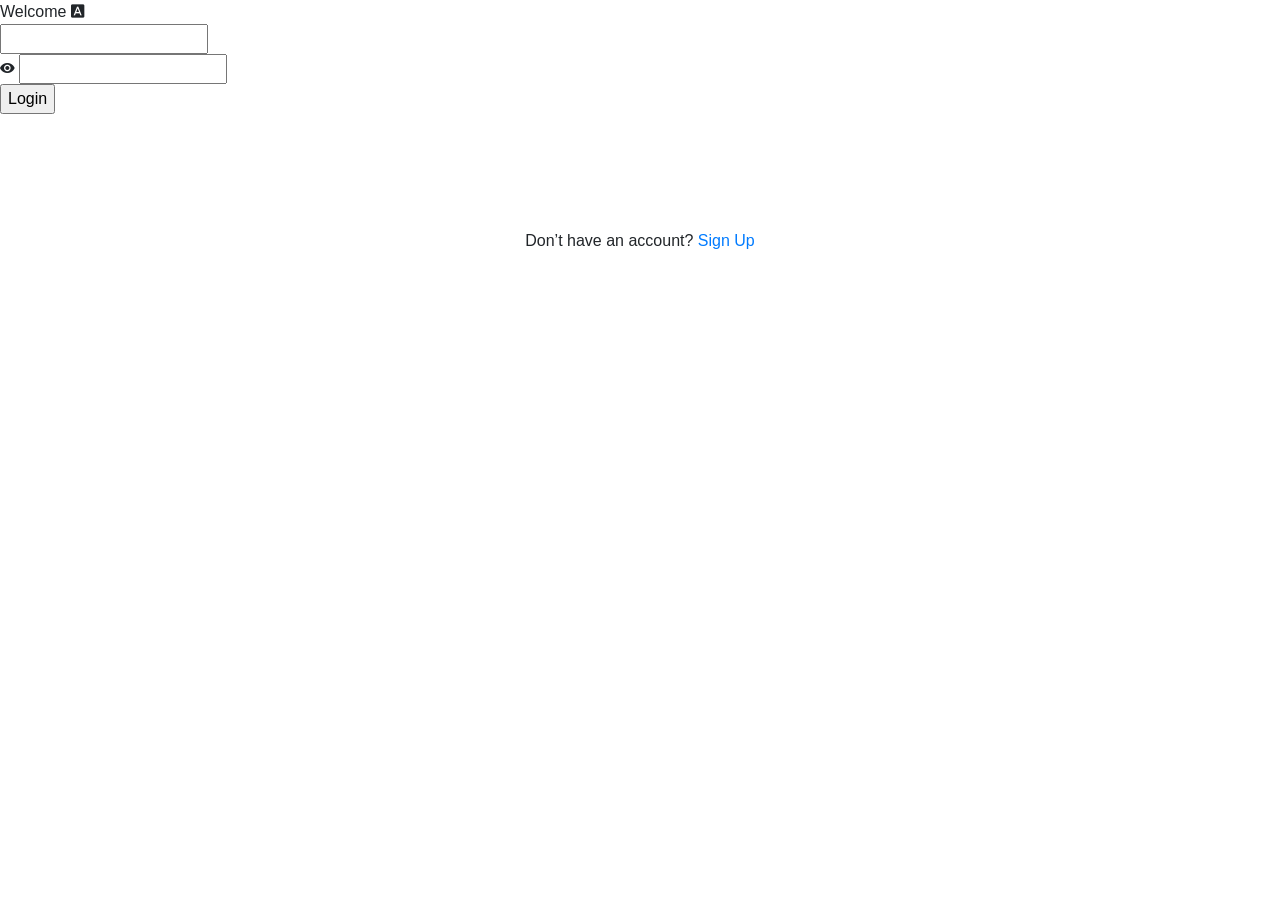
==== webApp/index.html @ 63de92e6 "fav icon and webapp base" ====
<!DOCTYPE html>
<html lang="en">
<head>
	<title>Login V2</title>
	<meta charset="UTF-8">
	<meta name="viewport" content="width=device-width, initial-scale=1">
<!--===============================================================================================-->	
	<link rel="icon" type="image/png" href="images/icons/favicon.ico"/>
<!--===============================================================================================-->
	<link rel="stylesheet" type="text/css" href="vendor/bootstrap/css/bootstrap.min.css">
<!--===============================================================================================-->
	<link rel="stylesheet" type="text/css" href="fonts/font-awesome-4.7.0/css/font-awesome.min.css">
<!--===============================================================================================-->
	<link rel="stylesheet" type="text/css" href="fonts/iconic/css/material-design-iconic-font.min.css">
<!--===============================================================================================-->
	<link rel="stylesheet" type="text/css" href="vendor/animate/animate.css">
<!--===============================================================================================-->	
	<link rel="stylesheet" type="text/css" href="vendor/css-hamburgers/hamburgers.min.css">
<!--===============================================================================================-->
	<link rel="stylesheet" type="text/css" href="vendor/animsition/css/animsition.min.css">
<!--===============================================================================================-->
	<link rel="stylesheet" type="text/css" href="vendor/select2/select2.min.css">
<!--===============================================================================================-->	
	<link rel="stylesheet" type="text/css" href="vendor/daterangepicker/daterangepicker.css">
<!--===============================================================================================-->
	<link rel="stylesheet" type="text/css" href="css/util.css">
	<link rel="stylesheet" type="text/css" href="css/main.css">
<!--===============================================================================================-->
</head>
<body>
	
	<div class="limiter">
		<div class="container-login100">
			<div class="wrap-login100">
				<form class="login100-form validate-form">
					<span class="login100-form-title p-b-26">
						Welcome
					</span>
					<span class="login100-form-title p-b-48">
						<i class="zmdi zmdi-font"></i>
					</span>

					<div class="wrap-input100 validate-input" data-validate = "Valid email is: a@b.c">
						<input class="input100" type="text" name="email">
						<span class="focus-input100" data-placeholder="Email"></span>
					</div>

					<div class="wrap-input100 validate-input" data-validate="Enter password">
						<span class="btn-show-pass">
							<i class="zmdi zmdi-eye"></i>
						</span>
						<input class="input100" type="password" name="pass">
						<span class="focus-input100" data-placeholder="Password"></span>
					</div>

					<div class="container-login100-form-btn">
						<div class="wrap-login100-form-btn">
							<div class="login100-form-bgbtn"></div>
							<button class="login100-form-btn">
								Login
							</button>
						</div>
					</div>

					<div class="text-center p-t-115">
						<span class="txt1">
							Don’t have an account?
						</span>

						<a class="txt2" href="#">
							Sign Up
						</a>
					</div>
				</form>
			</div>
		</div>
	</div>
	

	<div id="dropDownSelect1"></div>
	
<!--===============================================================================================-->
	<script src="vendor/jquery/jquery-3.2.1.min.js"></script>
<!--===============================================================================================-->
	<script src="vendor/animsition/js/animsition.min.js"></script>
<!--===============================================================================================-->
	<script src="vendor/bootstrap/js/popper.js"></script>
	<script src="vendor/bootstrap/js/bootstrap.min.js"></script>
<!--===============================================================================================-->
	<script src="vendor/select2/select2.min.js"></script>
<!--===============================================================================================-->
	<script src="vendor/daterangepicker/moment.min.js"></script>
	<script src="vendor/daterangepicker/daterangepicker.js"></script>
<!--===============================================================================================-->
	<script src="vendor/countdowntime/countdowntime.js"></script>
<!--===============================================================================================-->
	<script src="js/main.js"></script>

</body>
</html>
---- webApp/vendor/daterangepicker/daterangepicker.css ----
.daterangepicker {
  position: absolute;
  color: inherit;
  background-color: #fff;
  border-radius: 4px;
  width: 278px;
  padding: 4px;
  margin-top: 1px;
  top: 100px;
  left: 20px;
  /* Calendars */ }
  .daterangepicker:before, .daterangepicker:after {
    position: absolute;
    display: inline-block;
    border-bottom-color: rgba(0, 0, 0, 0.2);
    content: ''; }
  .daterangepicker:before {
    top: -7px;
    border-right: 7px solid transparent;
    border-left: 7px solid transparent;
    border-bottom: 7px solid #ccc; }
  .daterangepicker:after {
    top: -6px;
    border-right: 6px solid transparent;
    border-bottom: 6px solid #fff;
    border-left: 6px solid transparent; }
  .daterangepicker.opensleft:before {
    right: 9px; }
  .daterangepicker.opensleft:after {
    right: 10px; }
  .daterangepicker.openscenter:before {
    left: 0;
    right: 0;
    width: 0;
    margin-left: auto;
    margin-right: auto; }
  .daterangepicker.openscenter:after {
    left: 0;
    right: 0;
    width: 0;
    margin-left: auto;
    margin-right: auto; }
  .daterangepicker.opensright:before {
    left: 9px; }
  .daterangepicker.opensright:after {
    left: 10px; }
  .daterangepicker.dropup {
    margin-top: -5px; }
    .daterangepicker.dropup:before {
      top: initial;
      bottom: -7px;
      border-bottom: initial;
      border-top: 7px solid #ccc; }
    .daterangepicker.dropup:after {
      top: initial;
      bottom: -6px;
      border-bottom: initial;
      border-top: 6px solid #fff; }
  .daterangepicker.dropdown-menu {
    max-width: none;
    z-index: 3001; }
  .daterangepicker.single .ranges, .daterangepicker.single .calendar {
    float: none; }
  .daterangepicker.show-calendar .calendar {
    display: block; }
  .daterangepicker .calendar {
    display: none;
    max-width: 270px;
    margin: 4px; }
    .daterangepicker .calendar.single .calendar-table {
      border: none; }
    .daterangepicker .calendar th, .daterangepicker .calendar td {
      white-space: nowrap;
      text-align: center;
      min-width: 32px; }
  .daterangepicker .calendar-table {
    border: 1px solid #fff;
    padding: 4px;
    border-radius: 4px;
    background-color: #fff; }
  .daterangepicker table {
    width: 100%;
    margin: 0; }
  .daterangepicker td, .daterangepicker th {
    text-align: center;
    width: 20px;
    height: 20px;
    border-radius: 4px;
    border: 1px solid transparent;
    white-space: nowrap;
    cursor: pointer; }
    .daterangepicker td.available:hover, .daterangepicker th.available:hover {
      background-color: #eee;
      border-color: transparent;
      color: inherit; }
    .daterangepicker td.week, .daterangepicker th.week {
      font-size: 80%;
      color: #ccc; }
  .daterangepicker td.off, .daterangepicker td.off.in-range, .daterangepicker td.off.start-date, .daterangepicker td.off.end-date {
    background-color: #fff;
    border-color: transparent;
    color: #999; }
  .daterangepicker td.in-range {
    background-color: #ebf4f8;
    border-color: transparent;
    color: #000;
    border-radius: 0; }
  .daterangepicker td.start-date {
    border-radius: 4px 0 0 4px; }
  .daterangepicker td.end-date {
    border-radius: 0 4px 4px 0; }
  .daterangepicker td.start-date.end-date {
    border-radius: 4px; }
  .daterangepicker td.active, .daterangepicker td.active:hover {
    background-color: #357ebd;
    border-color: transparent;
    color: #fff; }
  .daterangepicker th.month {
    width: auto; }
  .daterangepicker td.disabled, .daterangepicker option.disabled {
    color: #999;
    cursor: not-allowed;
    text-decoration: line-through; }
  .daterangepicker select.monthselect, .daterangepicker select.yearselect {
    font-size: 12px;
    padding: 1px;
    height: auto;
    margin: 0;
    cursor: default; }
  .daterangepicker select.monthselect {
    margin-right: 2%;
    width: 56%; }
  .daterangepicker select.yearselect {
    width: 40%; }
  .daterangepicker select.hourselect, .daterangepicker select.minuteselect, .daterangepicker select.secondselect, .daterangepicker select.ampmselect {
    width: 50px;
    margin-bottom: 0; }
  .daterangepicker .input-mini {
    border: 1px solid #ccc;
    border-radius: 4px;
    color: #555;
    height: 30px;
    line-height: 30px;
    display: block;
    vertical-align: middle;
    margin: 0 0 5px 0;
    padding: 0 6px 0 28px;
    width: 100%; }
    .daterangepicker .input-mini.active {
      border: 1px solid #08c;
      border-radius: 4px; }
  .daterangepicker .daterangepicker_input {
    position: relative; }
    .daterangepicker .daterangepicker_input i {
      position: absolute;
      left: 8px;
      top: 8px; }
  .daterangepicker.rtl .input-mini {
    padding-right: 28px;
    padding-left: 6px; }
  .daterangepicker.rtl .daterangepicker_input i {
    left: auto;
    right: 8px; }
  .daterangepicker .calendar-time {
    text-align: center;
    margin: 5px auto;
    line-height: 30px;
    position: relative;
    padding-left: 28px; }
    .daterangepicker .calendar-time select.disabled {
      color: #ccc;
      cursor: not-allowed; }

.ranges {
  font-size: 11px;
  float: none;
  margin: 4px;
  text-align: left; }
  .ranges ul {
    list-style: none;
    margin: 0 auto;
    padding: 0;
    width: 100%; }
  .ranges li {
    font-size: 13px;
    background-color: #f5f5f5;
    border: 1px solid #f5f5f5;
    border-radius: 4px;
    color: #08c;
    padding: 3px 12px;
    margin-bottom: 8px;
    cursor: pointer; }
    .ranges li:hover {
      background-color: #08c;
      border: 1px solid #08c;
      color: #fff; }
    .ranges li.active {
      background-color: #08c;
      border: 1px solid #08c;
      color: #fff; }

/*  Larger Screen Styling */
@media (min-width: 564px) {
  .daterangepicker {
    width: auto; }
    .daterangepicker .ranges ul {
      width: 160px; }
    .daterangepicker.single .ranges ul {
      width: 100%; }
    .daterangepicker.single .calendar.left {
      clear: none; }
    .daterangepicker.single.ltr .ranges, .daterangepicker.single.ltr .calendar {
      float: left; }
    .daterangepicker.single.rtl .ranges, .daterangepicker.single.rtl .calendar {
      float: right; }
    .daterangepicker.ltr {
      direction: ltr;
      text-align: left; }
      .daterangepicker.ltr .calendar.left {
        clear: left;
        margin-right: 0; }
        .daterangepicker.ltr .calendar.left .calendar-table {
          border-right: none;
          border-top-right-radius: 0;
          border-bottom-right-radius: 0; }
      .daterangepicker.ltr .calendar.right {
        margin-left: 0; }
        .daterangepicker.ltr .calendar.right .calendar-table {
          border-left: none;
          border-top-left-radius: 0;
          border-bottom-left-radius: 0; }
      .daterangepicker.ltr .left .daterangepicker_input {
        padding-right: 12px; }
      .daterangepicker.ltr .calendar.left .calendar-table {
        padding-right: 12px; }
      .daterangepicker.ltr .ranges, .daterangepicker.ltr .calendar {
        float: left; }
    .daterangepicker.rtl {
      direction: rtl;
      text-align: right; }
      .daterangepicker.rtl .calendar.left {
        clear: right;
        margin-left: 0; }
        .daterangepicker.rtl .calendar.left .calendar-table {
          border-left: none;
          border-top-left-radius: 0;
          border-bottom-left-radius: 0; }
      .daterangepicker.rtl .calendar.right {
        margin-right: 0; }
        .daterangepicker.rtl .calendar.right .calendar-table {
          border-right: none;
          border-top-right-radius: 0;
          border-bottom-right-radius: 0; }
      .daterangepicker.rtl .left .daterangepicker_input {
        padding-left: 12px; }
      .daterangepicker.rtl .calendar.left .calendar-table {
        padding-left: 12px; }
      .daterangepicker.rtl .ranges, .daterangepicker.rtl .calendar {
        text-align: right;
        float: right; } }
@media (min-width: 730px) {
  .daterangepicker .ranges {
    width: auto; }
  .daterangepicker.ltr .ranges {
    float: left; }
  .daterangepicker.rtl .ranges {
    float: right; }
  .daterangepicker .calendar.left {
    clear: none !important; } }
---- webApp/css/util.css ----
/*[ FONT SIZE ]
///////////////////////////////////////////////////////////
*/
.fs-1 {font-size: 1px;}
.fs-2 {font-size: 2px;}
.fs-3 {font-size: 3px;}
.fs-4 {font-size: 4px;}
.fs-5 {font-size: 5px;}
.fs-6 {font-size: 6px;}
.fs-7 {font-size: 7px;}
.fs-8 {font-size: 8px;}
.fs-9 {font-size: 9px;}
.fs-10 {font-size: 10px;}
.fs-11 {font-size: 11px;}
.fs-12 {font-size: 12px;}
.fs-13 {font-size: 13px;}
.fs-14 {font-size: 14px;}
.fs-15 {font-size: 15px;}
.fs-16 {font-size: 16px;}
.fs-17 {font-size: 17px;}
.fs-18 {font-size: 18px;}
.fs-19 {font-size: 19px;}
.fs-20 {font-size: 20px;}
.fs-21 {font-size: 21px;}
.fs-22 {font-size: 22px;}
.fs-23 {font-size: 23px;}
.fs-24 {font-size: 24px;}
.fs-25 {font-size: 25px;}
.fs-26 {font-size: 26px;}
.fs-27 {font-size: 27px;}
.fs-28 {font-size: 28px;}
.fs-29 {font-size: 29px;}
.fs-30 {font-size: 30px;}
.fs-31 {font-size: 31px;}
.fs-32 {font-size: 32px;}
.fs-33 {font-size: 33px;}
.fs-34 {font-size: 34px;}
.fs-35 {font-size: 35px;}
.fs-36 {font-size: 36px;}
.fs-37 {font-size: 37px;}
.fs-38 {font-size: 38px;}
.fs-39 {font-size: 39px;}
.fs-40 {font-size: 40px;}
.fs-41 {font-size: 41px;}
.fs-42 {font-size: 42px;}
.fs-43 {font-size: 43px;}
.fs-44 {font-size: 44px;}
.fs-45 {font-size: 45px;}
.fs-46 {font-size: 46px;}
.fs-47 {font-size: 47px;}
.fs-48 {font-size: 48px;}
.fs-49 {font-size: 49px;}
.fs-50 {font-size: 50px;}
.fs-51 {font-size: 51px;}
.fs-52 {font-size: 52px;}
.fs-53 {font-size: 53px;}
.fs-54 {font-size: 54px;}
.fs-55 {font-size: 55px;}
.fs-56 {font-size: 56px;}
.fs-57 {font-size: 57px;}
.fs-58 {font-size: 58px;}
.fs-59 {font-size: 59px;}
.fs-60 {font-size: 60px;}
.fs-61 {font-size: 61px;}
.fs-62 {font-size: 62px;}
.fs-63 {font-size: 63px;}
.fs-64 {font-size: 64px;}
.fs-65 {font-size: 65px;}
.fs-66 {font-size: 66px;}
.fs-67 {font-size: 67px;}
.fs-68 {font-size: 68px;}
.fs-69 {font-size: 69px;}
.fs-70 {font-size: 70px;}
.fs-71 {font-size: 71px;}
.fs-72 {font-size: 72px;}
.fs-73 {font-size: 73px;}
.fs-74 {font-size: 74px;}
.fs-75 {font-size: 75px;}
.fs-76 {font-size: 76px;}
.fs-77 {font-size: 77px;}
.fs-78 {font-size: 78px;}
.fs-79 {font-size: 79px;}
.fs-80 {font-size: 80px;}
.fs-81 {font-size: 81px;}
.fs-82 {font-size: 82px;}
.fs-83 {font-size: 83px;}
.fs-84 {font-size: 84px;}
.fs-85 {font-size: 85px;}
.fs-86 {font-size: 86px;}
.fs-87 {font-size: 87px;}
.fs-88 {font-size: 88px;}
.fs-89 {font-size: 89px;}
.fs-90 {font-size: 90px;}
.fs-91 {font-size: 91px;}
.fs-92 {font-size: 92px;}
.fs-93 {font-size: 93px;}
.fs-94 {font-size: 94px;}
.fs-95 {font-size: 95px;}
.fs-96 {font-size: 96px;}
.fs-97 {font-size: 97px;}
.fs-98 {font-size: 98px;}
.fs-99 {font-size: 99px;}
.fs-100 {font-size: 100px;}
.fs-101 {font-size: 101px;}
.fs-102 {font-size: 102px;}
.fs-103 {font-size: 103px;}
.fs-104 {font-size: 104px;}
.fs-105 {font-size: 105px;}
.fs-106 {font-size: 106px;}
.fs-107 {font-size: 107px;}
.fs-108 {font-size: 108px;}
.fs-109 {font-size: 109px;}
.fs-110 {font-size: 110px;}
.fs-111 {font-size: 111px;}
.fs-112 {font-size: 112px;}
.fs-113 {font-size: 113px;}
.fs-114 {font-size: 114px;}
.fs-115 {font-size: 115px;}
.fs-116 {font-size: 116px;}
.fs-117 {font-size: 117px;}
.fs-118 {font-size: 118px;}
.fs-119 {font-size: 119px;}
.fs-120 {font-size: 120px;}
.fs-121 {font-size: 121px;}
.fs-122 {font-size: 122px;}
.fs-123 {font-size: 123px;}
.fs-124 {font-size: 124px;}
.fs-125 {font-size: 125px;}
.fs-126 {font-size: 126px;}
.fs-127 {font-size: 127px;}
.fs-128 {font-size: 128px;}
.fs-129 {font-size: 129px;}
.fs-130 {font-size: 130px;}
.fs-131 {font-size: 131px;}
.fs-132 {font-size: 132px;}
.fs-133 {font-size: 133px;}
.fs-134 {font-size: 134px;}
.fs-135 {font-size: 135px;}
.fs-136 {font-size: 136px;}
.fs-137 {font-size: 137px;}
.fs-138 {font-size: 138px;}
.fs-139 {font-size: 139px;}
.fs-140 {font-size: 140px;}
.fs-141 {font-size: 141px;}
.fs-142 {font-size: 142px;}
.fs-143 {font-size: 143px;}
.fs-144 {font-size: 144px;}
.fs-145 {font-size: 145px;}
.fs-146 {font-size: 146px;}
.fs-147 {font-size: 147px;}
.fs-148 {font-size: 148px;}
.fs-149 {font-size: 149px;}
.fs-150 {font-size: 150px;}
.fs-151 {font-size: 151px;}
.fs-152 {font-size: 152px;}
.fs-153 {font-size: 153px;}
.fs-154 {font-size: 154px;}
.fs-155 {font-size: 155px;}
.fs-156 {font-size: 156px;}
.fs-157 {font-size: 157px;}
.fs-158 {font-size: 158px;}
.fs-159 {font-size: 159px;}
.fs-160 {font-size: 160px;}
.fs-161 {font-size: 161px;}
.fs-162 {font-size: 162px;}
.fs-163 {font-size: 163px;}
.fs-164 {font-size: 164px;}
.fs-165 {font-size: 165px;}
.fs-166 {font-size: 166px;}
.fs-167 {font-size: 167px;}
.fs-168 {font-size: 168px;}
.fs-169 {font-size: 169px;}
.fs-170 {font-size: 170px;}
.fs-171 {font-size: 171px;}
.fs-172 {font-size: 172px;}
.fs-173 {font-size: 173px;}
.fs-174 {font-size: 174px;}
.fs-175 {font-size: 175px;}
.fs-176 {font-size: 176px;}
.fs-177 {font-size: 177px;}
.fs-178 {font-size: 178px;}
.fs-179 {font-size: 179px;}
.fs-180 {font-size: 180px;}
.fs-181 {font-size: 181px;}
.fs-182 {font-size: 182px;}
.fs-183 {font-size: 183px;}
.fs-184 {font-size: 184px;}
.fs-185 {font-size: 185px;}
.fs-186 {font-size: 186px;}
.fs-187 {font-size: 187px;}
.fs-188 {font-size: 188px;}
.fs-189 {font-size: 189px;}
.fs-190 {font-size: 190px;}
.fs-191 {font-size: 191px;}
.fs-192 {font-size: 192px;}
.fs-193 {font-size: 193px;}
.fs-194 {font-size: 194px;}
.fs-195 {font-size: 195px;}
.fs-196 {font-size: 196px;}
.fs-197 {font-size: 197px;}
.fs-198 {font-size: 198px;}
.fs-199 {font-size: 199px;}
.fs-200 {font-size: 200px;}

/*[ PADDING ]
///////////////////////////////////////////////////////////
*/
.p-t-0 {padding-top: 0px;}
.p-t-1 {padding-top: 1px;}
.p-t-2 {padding-top: 2px;}
.p-t-3 {padding-top: 3px;}
.p-t-4 {padding-top: 4px;}
.p-t-5 {padding-top: 5px;}
.p-t-6 {padding-top: 6px;}
.p-t-7 {padding-top: 7px;}
.p-t-8 {padding-top: 8px;}
.p-t-9 {padding-top: 9px;}
.p-t-10 {padding-top: 10px;}
.p-t-11 {padding-top: 11px;}
.p-t-12 {padding-top: 12px;}
.p-t-13 {padding-top: 13px;}
.p-t-14 {padding-top: 14px;}
.p-t-15 {padding-top: 15px;}
.p-t-16 {padding-top: 16px;}
.p-t-17 {padding-top: 17px;}
.p-t-18 {padding-top: 18px;}
.p-t-19 {padding-top: 19px;}
.p-t-20 {padding-top: 20px;}
.p-t-21 {padding-top: 21px;}
.p-t-22 {padding-top: 22px;}
.p-t-23 {padding-top: 23px;}
.p-t-24 {padding-top: 24px;}
.p-t-25 {padding-top: 25px;}
.p-t-26 {padding-top: 26px;}
.p-t-27 {padding-top: 27px;}
.p-t-28 {padding-top: 28px;}
.p-t-29 {padding-top: 29px;}
.p-t-30 {padding-top: 30px;}
.p-t-31 {padding-top: 31px;}
.p-t-32 {padding-top: 32px;}
.p-t-33 {padding-top: 33px;}
.p-t-34 {padding-top: 34px;}
.p-t-35 {padding-top: 35px;}
.p-t-36 {padding-top: 36px;}
.p-t-37 {padding-top: 37px;}
.p-t-38 {padding-top: 38px;}
.p-t-39 {padding-top: 39px;}
.p-t-40 {padding-top: 40px;}
.p-t-41 {padding-top: 41px;}
.p-t-42 {padding-top: 42px;}
.p-t-43 {padding-top: 43px;}
.p-t-44 {padding-top: 44px;}
.p-t-45 {padding-top: 45px;}
.p-t-46 {padding-top: 46px;}
.p-t-47 {padding-top: 47px;}
.p-t-48 {padding-top: 48px;}
.p-t-49 {padding-top: 49px;}
.p-t-50 {padding-top: 50px;}
.p-t-51 {padding-top: 51px;}
.p-t-52 {padding-top: 52px;}
.p-t-53 {padding-top: 53px;}
.p-t-54 {padding-top: 54px;}
.p-t-55 {padding-top: 55px;}
.p-t-56 {padding-top: 56px;}
.p-t-57 {padding-top: 57px;}
.p-t-58 {padding-top: 58px;}
.p-t-59 {padding-top: 59px;}
.p-t-60 {padding-top: 60px;}
.p-t-61 {padding-top: 61px;}
.p-t-62 {padding-top: 62px;}
.p-t-63 {padding-top: 63px;}
.p-t-64 {padding-top: 64px;}
.p-t-65 {padding-top: 65px;}
.p-t-66 {padding-top: 66px;}
.p-t-67 {padding-top: 67px;}
.p-t-68 {padding-top: 68px;}
.p-t-69 {padding-top: 69px;}
.p-t-70 {padding-top: 70px;}
.p-t-71 {padding-top: 71px;}
.p-t-72 {padding-top: 72px;}
.p-t-73 {padding-top: 73px;}
.p-t-74 {padding-top: 74px;}
.p-t-75 {padding-top: 75px;}
.p-t-76 {padding-top: 76px;}
.p-t-77 {padding-top: 77px;}
.p-t-78 {padding-top: 78px;}
.p-t-79 {padding-top: 79px;}
.p-t-80 {padding-top: 80px;}
.p-t-81 {padding-top: 81px;}
.p-t-82 {padding-top: 82px;}
.p-t-83 {padding-top: 83px;}
.p-t-84 {padding-top: 84px;}
.p-t-85 {padding-top: 85px;}
.p-t-86 {padding-top: 86px;}
.p-t-87 {padding-top: 87px;}
.p-t-88 {padding-top: 88px;}
.p-t-89 {padding-top: 89px;}
.p-t-90 {padding-top: 90px;}
.p-t-91 {padding-top: 91px;}
.p-t-92 {padding-top: 92px;}
.p-t-93 {padding-top: 93px;}
.p-t-94 {padding-top: 94px;}
.p-t-95 {padding-top: 95px;}
.p-t-96 {padding-top: 96px;}
.p-t-97 {padding-top: 97px;}
.p-t-98 {padding-top: 98px;}
.p-t-99 {padding-top: 99px;}
.p-t-100 {padding-top: 100px;}
.p-t-101 {padding-top: 101px;}
.p-t-102 {padding-top: 102px;}
.p-t-103 {padding-top: 103px;}
.p-t-104 {padding-top: 104px;}
.p-t-105 {padding-top: 105px;}
.p-t-106 {padding-top: 106px;}
.p-t-107 {padding-top: 107px;}
.p-t-108 {padding-top: 108px;}
.p-t-109 {padding-top: 109px;}
.p-t-110 {padding-top: 110px;}
.p-t-111 {padding-top: 111px;}
.p-t-112 {padding-top: 112px;}
.p-t-113 {padding-top: 113px;}
.p-t-114 {padding-top: 114px;}
.p-t-115 {padding-top: 115px;}
.p-t-116 {padding-top: 116px;}
.p-t-117 {padding-top: 117px;}
.p-t-118 {padding-top: 118px;}
.p-t-119 {padding-top: 119px;}
.p-t-120 {padding-top: 120px;}
.p-t-121 {padding-top: 121px;}
.p-t-122 {padding-top: 122px;}
.p-t-123 {padding-top: 123px;}
.p-t-124 {padding-top: 124px;}
.p-t-125 {padding-top: 125px;}
.p-t-126 {padding-top: 126px;}
.p-t-127 {padding-top: 127px;}
.p-t-128 {padding-top: 128px;}
.p-t-129 {padding-top: 129px;}
.p-t-130 {padding-top: 130px;}
.p-t-131 {padding-top: 131px;}
.p-t-132 {padding-top: 132px;}
.p-t-133 {padding-top: 133px;}
.p-t-134 {padding-top: 134px;}
.p-t-135 {padding-top: 135px;}
.p-t-136 {padding-top: 136px;}
.p-t-137 {padding-top: 137px;}
.p-t-138 {padding-top: 138px;}
.p-t-139 {padding-top: 139px;}
.p-t-140 {padding-top: 140px;}
.p-t-141 {padding-top: 141px;}
.p-t-142 {padding-top: 142px;}
.p-t-143 {padding-top: 143px;}
.p-t-144 {padding-top: 144px;}
.p-t-145 {padding-top: 145px;}
.p-t-146 {padding-top: 146px;}
.p-t-147 {padding-top: 147px;}
.p-t-148 {padding-top: 148px;}
.p-t-149 {padding-top: 149px;}
.p-t-150 {padding-top: 150px;}
.p-t-151 {padding-top: 151px;}
.p-t-152 {padding-top: 152px;}
.p-t-153 {padding-top: 153px;}
.p-t-154 {padding-top: 154px;}
.p-t-155 {padding-top: 155px;}
.p-t-156 {padding-top: 156px;}
.p-t-157 {padding-top: 157px;}
.p-t-158 {padding-top: 158px;}
.p-t-159 {padding-top: 159px;}
.p-t-160 {padding-top: 160px;}
.p-t-161 {padding-top: 161px;}
.p-t-162 {padding-top: 162px;}
.p-t-163 {padding-top: 163px;}
.p-t-164 {padding-top: 164px;}
.p-t-165 {padding-top: 165px;}
.p-t-166 {padding-top: 166px;}
.p-t-167 {padding-top: 167px;}
.p-t-168 {padding-top: 168px;}
.p-t-169 {padding-top: 169px;}
.p-t-170 {padding-top: 170px;}
.p-t-171 {padding-top: 171px;}
.p-t-172 {padding-top: 172px;}
.p-t-173 {padding-top: 173px;}
.p-t-174 {padding-top: 174px;}
.p-t-175 {padding-top: 175px;}
.p-t-176 {padding-top: 176px;}
.p-t-177 {padding-top: 177px;}
.p-t-178 {padding-top: 178px;}
.p-t-179 {padding-top: 179px;}
.p-t-180 {padding-top: 180px;}
.p-t-181 {padding-top: 181px;}
.p-t-182 {padding-top: 182px;}
.p-t-183 {padding-top: 183px;}
.p-t-184 {padding-top: 184px;}
.p-t-185 {padding-top: 185px;}
.p-t-186 {padding-top: 186px;}
.p-t-187 {padding-top: 187px;}
.p-t-188 {padding-top: 188px;}
.p-t-189 {padding-top: 189px;}
.p-t-190 {padding-top: 190px;}
.p-t-191 {padding-top: 191px;}
.p-t-192 {padding-top: 192px;}
.p-t-193 {padding-top: 193px;}
.p-t-194 {padding-top: 194px;}
.p-t-195 {padding-top: 195px;}
.p-t-196 {padding-top: 196px;}
.p-t-197 {padding-top: 197px;}
.p-t-198 {padding-top: 198px;}
.p-t-199 {padding-top: 199px;}
.p-t-200 {padding-top: 200px;}
.p-t-201 {padding-top: 201px;}
.p-t-202 {padding-top: 202px;}
.p-t-203 {padding-top: 203px;}
.p-t-204 {padding-top: 204px;}
.p-t-205 {padding-top: 205px;}
.p-t-206 {padding-top: 206px;}
.p-t-207 {padding-top: 207px;}
.p-t-208 {padding-top: 208px;}
.p-t-209 {padding-top: 209px;}
.p-t-210 {padding-top: 210px;}
.p-t-211 {padding-top: 211px;}
.p-t-212 {padding-top: 212px;}
.p-t-213 {padding-top: 213px;}
.p-t-214 {padding-top: 214px;}
.p-t-215 {padding-top: 215px;}
.p-t-216 {padding-top: 216px;}
.p-t-217 {padding-top: 217px;}
.p-t-218 {padding-top: 218px;}
.p-t-219 {padding-top: 219px;}
.p-t-220 {padding-top: 220px;}
.p-t-221 {padding-top: 221px;}
.p-t-222 {padding-top: 222px;}
.p-t-223 {padding-top: 223px;}
.p-t-224 {padding-top: 224px;}
.p-t-225 {padding-top: 225px;}
.p-t-226 {padding-top: 226px;}
.p-t-227 {padding-top: 227px;}
.p-t-228 {padding-top: 228px;}
.p-t-229 {padding-top: 229px;}
.p-t-230 {padding-top: 230px;}
.p-t-231 {padding-top: 231px;}
.p-t-232 {padding-top: 232px;}
.p-t-233 {padding-top: 233px;}
.p-t-234 {padding-top: 234px;}
.p-t-235 {padding-top: 235px;}
.p-t-236 {padding-top: 236px;}
.p-t-237 {padding-top: 237px;}
.p-t-238 {padding-top: 238px;}
.p-t-239 {padding-top: 239px;}
.p-t-240 {padding-top: 240px;}
.p-t-241 {padding-top: 241px;}
.p-t-242 {padding-top: 242px;}
.p-t-243 {padding-top: 243px;}
.p-t-244 {padding-top: 244px;}
.p-t-245 {padding-top: 245px;}
.p-t-246 {padding-top: 246px;}
.p-t-247 {padding-top: 247px;}
.p-t-248 {padding-top: 248px;}
.p-t-249 {padding-top: 249px;}
.p-t-250 {padding-top: 250px;}
.p-b-0 {padding-bottom: 0px;}
.p-b-1 {padding-bottom: 1px;}
.p-b-2 {padding-bottom: 2px;}
.p-b-3 {padding-bottom: 3px;}
.p-b-4 {padding-bottom: 4px;}
.p-b-5 {padding-bottom: 5px;}
.p-b-6 {padding-bottom: 6px;}
.p-b-7 {padding-bottom: 7px;}
.p-b-8 {padding-bottom: 8px;}
.p-b-9 {padding-bottom: 9px;}
.p-b-10 {padding-bottom: 10px;}
.p-b-11 {padding-bottom: 11px;}
.p-b-12 {padding-bottom: 12px;}
.p-b-13 {padding-bottom: 13px;}
.p-b-14 {padding-bottom: 14px;}
.p-b-15 {padding-bottom: 15px;}
.p-b-16 {padding-bottom: 16px;}
.p-b-17 {padding-bottom: 17px;}
.p-b-18 {padding-bottom: 18px;}
.p-b-19 {padding-bottom: 19px;}
.p-b-20 {padding-bottom: 20px;}
.p-b-21 {padding-bottom: 21px;}
.p-b-22 {padding-bottom: 22px;}
.p-b-23 {padding-bottom: 23px;}
.p-b-24 {padding-bottom: 24px;}
.p-b-25 {padding-bottom: 25px;}
.p-b-26 {padding-bottom: 26px;}
.p-b-27 {padding-bottom: 27px;}
.p-b-28 {padding-bottom: 28px;}
.p-b-29 {padding-bottom: 29px;}
.p-b-30 {padding-bottom: 30px;}
.p-b-31 {padding-bottom: 31px;}
.p-b-32 {padding-bottom: 32px;}
.p-b-33 {padding-bottom: 33px;}
.p-b-34 {padding-bottom: 34px;}
.p-b-35 {padding-bottom: 35px;}
.p-b-36 {padding-bottom: 36px;}
.p-b-37 {padding-bottom: 37px;}
.p-b-38 {padding-bottom: 38px;}
.p-b-39 {padding-bottom: 39px;}
.p-b-40 {padding-bottom: 40px;}
.p-b-41 {padding-bottom: 41px;}
.p-b-42 {padding-bottom: 42px;}
.p-b-43 {padding-bottom: 43px;}
.p-b-44 {padding-bottom: 44px;}
.p-b-45 {padding-bottom: 45px;}
.p-b-46 {padding-bottom: 46px;}
.p-b-47 {padding-bottom: 47px;}
.p-b-48 {padding-bottom: 48px;}
.p-b-49 {padding-bottom: 49px;}
.p-b-50 {padding-bottom: 50px;}
.p-b-51 {padding-bottom: 51px;}
.p-b-52 {padding-bottom: 52px;}
.p-b-53 {padding-bottom: 53px;}
.p-b-54 {padding-bottom: 54px;}
.p-b-55 {padding-bottom: 55px;}
.p-b-56 {padding-bottom: 56px;}
.p-b-57 {padding-bottom: 57px;}
.p-b-58 {padding-bottom: 58px;}
.p-b-59 {padding-bottom: 59px;}
.p-b-60 {padding-bottom: 60px;}
.p-b-61 {padding-bottom: 61px;}
.p-b-62 {padding-bottom: 62px;}
.p-b-63 {padding-bottom: 63px;}
.p-b-64 {padding-bottom: 64px;}
.p-b-65 {padding-bottom: 65px;}
.p-b-66 {padding-bottom: 66px;}
.p-b-67 {padding-bottom: 67px;}
.p-b-68 {padding-bottom: 68px;}
.p-b-69 {padding-bottom: 69px;}
.p-b-70 {padding-bottom: 70px;}
.p-b-71 {padding-bottom: 71px;}
.p-b-72 {padding-bottom: 72px;}
.p-b-73 {padding-bottom: 73px;}
.p-b-74 {padding-bottom: 74px;}
.p-b-75 {padding-bottom: 75px;}
.p-b-76 {padding-bottom: 76px;}
.p-b-77 {padding-bottom: 77px;}
.p-b-78 {padding-bottom: 78px;}
.p-b-79 {padding-bottom: 79px;}
.p-b-80 {padding-bottom: 80px;}
.p-b-81 {padding-bottom: 81px;}
.p-b-82 {padding-bottom: 82px;}
.p-b-83 {padding-bottom: 83px;}
.p-b-84 {padding-bottom: 84px;}
.p-b-85 {padding-bottom: 85px;}
.p-b-86 {padding-bottom: 86px;}
.p-b-87 {padding-bottom: 87px;}
.p-b-88 {padding-bottom: 88px;}
.p-b-89 {padding-bottom: 89px;}
.p-b-90 {padding-bottom: 90px;}
.p-b-91 {padding-bottom: 91px;}
.p-b-92 {padding-bottom: 92px;}
.p-b-93 {padding-bottom: 93px;}
.p-b-94 {padding-bottom: 94px;}
.p-b-95 {padding-bottom: 95px;}
.p-b-96 {padding-bottom: 96px;}
.p-b-97 {padding-bottom: 97px;}
.p-b-98 {padding-bottom: 98px;}
.p-b-99 {padding-bottom: 99px;}
.p-b-100 {padding-bottom: 100px;}
.p-b-101 {padding-bottom: 101px;}
.p-b-102 {padding-bottom: 102px;}
.p-b-103 {padding-bottom: 103px;}
.p-b-104 {padding-bottom: 104px;}
.p-b-105 {padding-bottom: 105px;}
.p-b-106 {padding-bottom: 106px;}
.p-b-107 {padding-bottom: 107px;}
.p-b-108 {padding-bottom: 108px;}
.p-b-109 {padding-bottom: 109px;}
.p-b-110 {padding-bottom: 110px;}
.p-b-111 {padding-bottom: 111px;}
.p-b-112 {padding-bottom: 112px;}
.p-b-113 {padding-bottom: 113px;}
.p-b-114 {padding-bottom: 114px;}
.p-b-115 {padding-bottom: 115px;}
.p-b-116 {padding-bottom: 116px;}
.p-b-117 {padding-bottom: 117px;}
.p-b-118 {padding-bottom: 118px;}
.p-b-119 {padding-bottom: 119px;}
.p-b-120 {padding-bottom: 120px;}
.p-b-121 {padding-bottom: 121px;}
.p-b-122 {padding-bottom: 122px;}
.p-b-123 {padding-bottom: 123px;}
.p-b-124 {padding-bottom: 124px;}
.p-b-125 {padding-bottom: 125px;}
.p-b-126 {padding-bottom: 126px;}
.p-b-127 {padding-bottom: 127px;}
.p-b-128 {padding-bottom: 128px;}
.p-b-129 {padding-bottom: 129px;}
.p-b-130 {padding-bottom: 130px;}
.p-b-131 {padding-bottom: 131px;}
.p-b-132 {padding-bottom: 132px;}
.p-b-133 {padding-bottom: 133px;}
.p-b-134 {padding-bottom: 134px;}
.p-b-135 {padding-bottom: 135px;}
.p-b-136 {padding-bottom: 136px;}
.p-b-137 {padding-bottom: 137px;}
.p-b-138 {padding-bottom: 138px;}
.p-b-139 {padding-bottom: 139px;}
.p-b-140 {padding-bottom: 140px;}
.p-b-141 {padding-bottom: 141px;}
.p-b-142 {padding-bottom: 142px;}
.p-b-143 {padding-bottom: 143px;}
.p-b-144 {padding-bottom: 144px;}
.p-b-145 {padding-bottom: 145px;}
.p-b-146 {padding-bottom: 146px;}
.p-b-147 {padding-bottom: 147px;}
.p-b-148 {padding-bottom: 148px;}
.p-b-149 {padding-bottom: 149px;}
.p-b-150 {padding-bottom: 150px;}
.p-b-151 {padding-bottom: 151px;}
.p-b-152 {padding-bottom: 152px;}
.p-b-153 {padding-bottom: 153px;}
.p-b-154 {padding-bottom: 154px;}
.p-b-155 {padding-bottom: 155px;}
.p-b-156 {padding-bottom: 156px;}
.p-b-157 {padding-bottom: 157px;}
.p-b-158 {padding-bottom: 158px;}
.p-b-159 {padding-bottom: 159px;}
.p-b-160 {padding-bottom: 160px;}
.p-b-161 {padding-bottom: 161px;}
.p-b-162 {padding-bottom: 162px;}
.p-b-163 {padding-bottom: 163px;}
.p-b-164 {padding-bottom: 164px;}
.p-b-165 {padding-bottom: 165px;}
.p-b-166 {padding-bottom: 166px;}
.p-b-167 {padding-bottom: 167px;}
.p-b-168 {padding-bottom: 168px;}
.p-b-169 {padding-bottom: 169px;}
.p-b-170 {padding-bottom: 170px;}
.p-b-171 {padding-bottom: 171px;}
.p-b-172 {padding-bottom: 172px;}
.p-b-173 {padding-bottom: 173px;}
.p-b-174 {padding-bottom: 174px;}
.p-b-175 {padding-bottom: 175px;}
.p-b-176 {padding-bottom: 176px;}
.p-b-177 {padding-bottom: 177px;}
.p-b-178 {padding-bottom: 178px;}
.p-b-179 {padding-bottom: 179px;}
.p-b-180 {padding-bottom: 180px;}
.p-b-181 {padding-bottom: 181px;}
.p-b-182 {padding-bottom: 182px;}
.p-b-183 {padding-bottom: 183px;}
.p-b-184 {padding-bottom: 184px;}
.p-b-185 {padding-bottom: 185px;}
.p-b-186 {padding-bottom: 186px;}
.p-b-187 {padding-bottom: 187px;}
.p-b-188 {padding-bottom: 188px;}
.p-b-189 {padding-bottom: 189px;}
.p-b-190 {padding-bottom: 190px;}
.p-b-191 {padding-bottom: 191px;}
.p-b-192 {padding-bottom: 192px;}
.p-b-193 {padding-bottom: 193px;}
.p-b-194 {padding-bottom: 194px;}
.p-b-195 {padding-bottom: 195px;}
.p-b-196 {padding-bottom: 196px;}
.p-b-197 {padding-bottom: 197px;}
.p-b-198 {padding-bottom: 198px;}
.p-b-199 {padding-bottom: 199px;}
.p-b-200 {padding-bottom: 200px;}
.p-b-201 {padding-bottom: 201px;}
.p-b-202 {padding-bottom: 202px;}
.p-b-203 {padding-bottom: 203px;}
.p-b-204 {padding-bottom: 204px;}
.p-b-205 {padding-bottom: 205px;}
.p-b-206 {padding-bottom: 206px;}
.p-b-207 {padding-bottom: 207px;}
.p-b-208 {padding-bottom: 208px;}
.p-b-209 {padding-bottom: 209px;}
.p-b-210 {padding-bottom: 210px;}
.p-b-211 {padding-bottom: 211px;}
.p-b-212 {padding-bottom: 212px;}
.p-b-213 {padding-bottom: 213px;}
.p-b-214 {padding-bottom: 214px;}
.p-b-215 {padding-bottom: 215px;}
.p-b-216 {padding-bottom: 216px;}
.p-b-217 {padding-bottom: 217px;}
.p-b-218 {padding-bottom: 218px;}
.p-b-219 {padding-bottom: 219px;}
.p-b-220 {padding-bottom: 220px;}
.p-b-221 {padding-bottom: 221px;}
.p-b-222 {padding-bottom: 222px;}
.p-b-223 {padding-bottom: 223px;}
.p-b-224 {padding-bottom: 224px;}
.p-b-225 {padding-bottom: 225px;}
.p-b-226 {padding-bottom: 226px;}
.p-b-227 {padding-bottom: 227px;}
.p-b-228 {padding-bottom: 228px;}
.p-b-229 {padding-bottom: 229px;}
.p-b-230 {padding-bottom: 230px;}
.p-b-231 {padding-bottom: 231px;}
.p-b-232 {padding-bottom: 232px;}
.p-b-233 {padding-bottom: 233px;}
.p-b-234 {padding-bottom: 234px;}
.p-b-235 {padding-bottom: 235px;}
.p-b-236 {padding-bottom: 236px;}
.p-b-237 {padding-bottom: 237px;}
.p-b-238 {padding-bottom: 238px;}
.p-b-239 {padding-bottom: 239px;}
.p-b-240 {padding-bottom: 240px;}
.p-b-241 {padding-bottom: 241px;}
.p-b-242 {padding-bottom: 242px;}
.p-b-243 {padding-bottom: 243px;}
.p-b-244 {padding-bottom: 244px;}
.p-b-245 {padding-bottom: 245px;}
.p-b-246 {padding-bottom: 246px;}
.p-b-247 {padding-bottom: 247px;}
.p-b-248 {padding-bottom: 248px;}
.p-b-249 {padding-bottom: 249px;}
.p-b-250 {padding-bottom: 250px;}
.p-l-0 {padding-left: 0px;}
.p-l-1 {padding-left: 1px;}
.p-l-2 {padding-left: 2px;}
.p-l-3 {padding-left: 3px;}
.p-l-4 {padding-left: 4px;}
.p-l-5 {padding-left: 5px;}
.p-l-6 {padding-left: 6px;}
.p-l-7 {padding-left: 7px;}
.p-l-8 {padding-left: 8px;}
.p-l-9 {padding-left: 9px;}
.p-l-10 {padding-left: 10px;}
.p-l-11 {padding-left: 11px;}
.p-l-12 {padding-left: 12px;}
.p-l-13 {padding-left: 13px;}
.p-l-14 {padding-left: 14px;}
.p-l-15 {padding-left: 15px;}
.p-l-16 {padding-left: 16px;}
.p-l-17 {padding-left: 17px;}
.p-l-18 {padding-left: 18px;}
.p-l-19 {padding-left: 19px;}
.p-l-20 {padding-left: 20px;}
.p-l-21 {padding-left: 21px;}
.p-l-22 {padding-left: 22px;}
.p-l-23 {padding-left: 23px;}
.p-l-24 {padding-left: 24px;}
.p-l-25 {padding-left: 25px;}
.p-l-26 {padding-left: 26px;}
.p-l-27 {padding-left: 27px;}
.p-l-28 {padding-left: 28px;}
.p-l-29 {padding-left: 29px;}
.p-l-30 {padding-left: 30px;}
.p-l-31 {padding-left: 31px;}
.p-l-32 {padding-left: 32px;}
.p-l-33 {padding-left: 33px;}
.p-l-34 {padding-left: 34px;}
.p-l-35 {padding-left: 35px;}
.p-l-36 {padding-left: 36px;}
.p-l-37 {padding-left: 37px;}
.p-l-38 {padding-left: 38px;}
.p-l-39 {padding-left: 39px;}
.p-l-40 {padding-left: 40px;}
.p-l-41 {padding-left: 41px;}
.p-l-42 {padding-left: 42px;}
.p-l-43 {padding-left: 43px;}
.p-l-44 {padding-left: 44px;}
.p-l-45 {padding-left: 45px;}
.p-l-46 {padding-left: 46px;}
.p-l-47 {padding-left: 47px;}
.p-l-48 {padding-left: 48px;}
.p-l-49 {padding-left: 49px;}
.p-l-50 {padding-left: 50px;}
.p-l-51 {padding-left: 51px;}
.p-l-52 {padding-left: 52px;}
.p-l-53 {padding-left: 53px;}
.p-l-54 {padding-left: 54px;}
.p-l-55 {padding-left: 55px;}
.p-l-56 {padding-left: 56px;}
.p-l-57 {padding-left: 57px;}
.p-l-58 {padding-left: 58px;}
.p-l-59 {padding-left: 59px;}
.p-l-60 {padding-left: 60px;}
.p-l-61 {padding-left: 61px;}
.p-l-62 {padding-left: 62px;}
.p-l-63 {padding-left: 63px;}
.p-l-64 {padding-left: 64px;}
.p-l-65 {padding-left: 65px;}
.p-l-66 {padding-left: 66px;}
.p-l-67 {padding-left: 67px;}
.p-l-68 {padding-left: 68px;}
.p-l-69 {padding-left: 69px;}
.p-l-70 {padding-left: 70px;}
.p-l-71 {padding-left: 71px;}
.p-l-72 {padding-left: 72px;}
.p-l-73 {padding-left: 73px;}
.p-l-74 {padding-left: 74px;}
.p-l-75 {padding-left: 75px;}
.p-l-76 {padding-left: 76px;}
.p-l-77 {padding-left: 77px;}
.p-l-78 {padding-left: 78px;}
.p-l-79 {padding-left: 79px;}
.p-l-80 {padding-left: 80px;}
.p-l-81 {padding-left: 81px;}
.p-l-82 {padding-left: 82px;}
.p-l-83 {padding-left: 83px;}
.p-l-84 {padding-left: 84px;}
.p-l-85 {padding-left: 85px;}
.p-l-86 {padding-left: 86px;}
.p-l-87 {padding-left: 87px;}
.p-l-88 {padding-left: 88px;}
.p-l-89 {padding-left: 89px;}
.p-l-90 {padding-left: 90px;}
.p-l-91 {padding-left: 91px;}
.p-l-92 {padding-left: 92px;}
.p-l-93 {padding-left: 93px;}
.p-l-94 {padding-left: 94px;}
.p-l-95 {padding-left: 95px;}
.p-l-96 {padding-left: 96px;}
.p-l-97 {padding-left: 97px;}
.p-l-98 {padding-left: 98px;}
.p-l-99 {padding-left: 99px;}
.p-l-100 {padding-left: 100px;}
.p-l-101 {padding-left: 101px;}
.p-l-102 {padding-left: 102px;}
.p-l-103 {padding-left: 103px;}
.p-l-104 {padding-left: 104px;}
.p-l-105 {padding-left: 105px;}
.p-l-106 {padding-left: 106px;}
.p-l-107 {padding-left: 107px;}
.p-l-108 {padding-left: 108px;}
.p-l-109 {padding-left: 109px;}
.p-l-110 {padding-left: 110px;}
.p-l-111 {padding-left: 111px;}
.p-l-112 {padding-left: 112px;}
.p-l-113 {padding-left: 113px;}
.p-l-114 {padding-left: 114px;}
.p-l-115 {padding-left: 115px;}
.p-l-116 {padding-left: 116px;}
.p-l-117 {padding-left: 117px;}
.p-l-118 {padding-left: 118px;}
.p-l-119 {padding-left: 119px;}
.p-l-120 {padding-left: 120px;}
.p-l-121 {padding-left: 121px;}
.p-l-122 {padding-left: 122px;}
.p-l-123 {padding-left: 123px;}
.p-l-124 {padding-left: 124px;}
.p-l-125 {padding-left: 125px;}
.p-l-126 {padding-left: 126px;}
.p-l-127 {padding-left: 127px;}
.p-l-128 {padding-left: 128px;}
.p-l-129 {padding-left: 129px;}
.p-l-130 {padding-left: 130px;}
.p-l-131 {padding-left: 131px;}
.p-l-132 {padding-left: 132px;}
.p-l-133 {padding-left: 133px;}
.p-l-134 {padding-left: 134px;}
.p-l-135 {padding-left: 135px;}
.p-l-136 {padding-left: 136px;}
.p-l-137 {padding-left: 137px;}
.p-l-138 {padding-left: 138px;}
.p-l-139 {padding-left: 139px;}
.p-l-140 {padding-left: 140px;}
.p-l-141 {padding-left: 141px;}
.p-l-142 {padding-left: 142px;}
.p-l-143 {padding-left: 143px;}
.p-l-144 {padding-left: 144px;}
.p-l-145 {padding-left: 145px;}
.p-l-146 {padding-left: 146px;}
.p-l-147 {padding-left: 147px;}
.p-l-148 {padding-left: 148px;}
.p-l-149 {padding-left: 149px;}
.p-l-150 {padding-left: 150px;}
.p-l-151 {padding-left: 151px;}
.p-l-152 {padding-left: 152px;}
.p-l-153 {padding-left: 153px;}
.p-l-154 {padding-left: 154px;}
.p-l-155 {padding-left: 155px;}
.p-l-156 {padding-left: 156px;}
.p-l-157 {padding-left: 157px;}
.p-l-158 {padding-left: 158px;}
.p-l-159 {padding-left: 159px;}
.p-l-160 {padding-left: 160px;}
.p-l-161 {padding-left: 161px;}
.p-l-162 {padding-left: 162px;}
.p-l-163 {padding-left: 163px;}
.p-l-164 {padding-left: 164px;}
.p-l-165 {padding-left: 165px;}
.p-l-166 {padding-left: 166px;}
.p-l-167 {padding-left: 167px;}
.p-l-168 {padding-left: 168px;}
.p-l-169 {padding-left: 169px;}
.p-l-170 {padding-left: 170px;}
.p-l-171 {padding-left: 171px;}
.p-l-172 {padding-left: 172px;}
.p-l-173 {padding-left: 173px;}
.p-l-174 {padding-left: 174px;}
.p-l-175 {padding-left: 175px;}
.p-l-176 {padding-left: 176px;}
.p-l-177 {padding-left: 177px;}
.p-l-178 {padding-left: 178px;}
.p-l-179 {padding-left: 179px;}
.p-l-180 {padding-left: 180px;}
.p-l-181 {padding-left: 181px;}
.p-l-182 {padding-left: 182px;}
.p-l-183 {padding-left: 183px;}
.p-l-184 {padding-left: 184px;}
.p-l-185 {padding-left: 185px;}
.p-l-186 {padding-left: 186px;}
.p-l-187 {padding-left: 187px;}
.p-l-188 {padding-left: 188px;}
.p-l-189 {padding-left: 189px;}
.p-l-190 {padding-left: 190px;}
.p-l-191 {padding-left: 191px;}
.p-l-192 {padding-left: 192px;}
.p-l-193 {padding-left: 193px;}
.p-l-194 {padding-left: 194px;}
.p-l-195 {padding-left: 195px;}
.p-l-196 {padding-left: 196px;}
.p-l-197 {padding-left: 197px;}
.p-l-198 {padding-left: 198px;}
.p-l-199 {padding-left: 199px;}
.p-l-200 {padding-left: 200px;}
.p-l-201 {padding-left: 201px;}
.p-l-202 {padding-left: 202px;}
.p-l-203 {padding-left: 203px;}
.p-l-204 {padding-left: 204px;}
.p-l-205 {padding-left: 205px;}
.p-l-206 {padding-left: 206px;}
.p-l-207 {padding-left: 207px;}
.p-l-208 {padding-left: 208px;}
.p-l-209 {padding-left: 209px;}
.p-l-210 {padding-left: 210px;}
.p-l-211 {padding-left: 211px;}
.p-l-212 {padding-left: 212px;}
.p-l-213 {padding-left: 213px;}
.p-l-214 {padding-left: 214px;}
.p-l-215 {padding-left: 215px;}
.p-l-216 {padding-left: 216px;}
.p-l-217 {padding-left: 217px;}
.p-l-218 {padding-left: 218px;}
.p-l-219 {padding-left: 219px;}
.p-l-220 {padding-left: 220px;}
.p-l-221 {padding-left: 221px;}
.p-l-222 {padding-left: 222px;}
.p-l-223 {padding-left: 223px;}
.p-l-224 {padding-left: 224px;}
.p-l-225 {padding-left: 225px;}
.p-l-226 {padding-left: 226px;}
.p-l-227 {padding-left: 227px;}
.p-l-228 {padding-left: 228px;}
.p-l-229 {padding-left: 229px;}
.p-l-230 {padding-left: 230px;}
.p-l-231 {padding-left: 231px;}
.p-l-232 {padding-left: 232px;}
.p-l-233 {padding-left: 233px;}
.p-l-234 {padding-left: 234px;}
.p-l-235 {padding-left: 235px;}
.p-l-236 {padding-left: 236px;}
.p-l-237 {padding-left: 237px;}
.p-l-238 {padding-left: 238px;}
.p-l-239 {padding-left: 239px;}
.p-l-240 {padding-left: 240px;}
.p-l-241 {padding-left: 241px;}
.p-l-242 {padding-left: 242px;}
.p-l-243 {padding-left: 243px;}
.p-l-244 {padding-left: 244px;}
.p-l-245 {padding-left: 245px;}
.p-l-246 {padding-left: 246px;}
.p-l-247 {padding-left: 247px;}
.p-l-248 {padding-left: 248px;}
.p-l-249 {padding-left: 249px;}
.p-l-250 {padding-left: 250px;}
.p-r-0 {padding-right: 0px;}
.p-r-1 {padding-right: 1px;}
.p-r-2 {padding-right: 2px;}
.p-r-3 {padding-right: 3px;}
.p-r-4 {padding-right: 4px;}
.p-r-5 {padding-right: 5px;}
.p-r-6 {padding-right: 6px;}
.p-r-7 {padding-right: 7px;}
.p-r-8 {padding-right: 8px;}
.p-r-9 {padding-right: 9px;}
.p-r-10 {padding-right: 10px;}
.p-r-11 {padding-right: 11px;}
.p-r-12 {padding-right: 12px;}
.p-r-13 {padding-right: 13px;}
.p-r-14 {padding-right: 14px;}
.p-r-15 {padding-right: 15px;}
.p-r-16 {padding-right: 16px;}
.p-r-17 {padding-right: 17px;}
.p-r-18 {padding-right: 18px;}
.p-r-19 {padding-right: 19px;}
.p-r-20 {padding-right: 20px;}
.p-r-21 {padding-right: 21px;}
.p-r-22 {padding-right: 22px;}
.p-r-23 {padding-right: 23px;}
.p-r-24 {padding-right: 24px;}
.p-r-25 {padding-right: 25px;}
.p-r-26 {padding-right: 26px;}
.p-r-27 {padding-right: 27px;}
.p-r-28 {padding-right: 28px;}
.p-r-29 {padding-right: 29px;}
.p-r-30 {padding-right: 30px;}
.p-r-31 {padding-right: 31px;}
.p-r-32 {padding-right: 32px;}
.p-r-33 {padding-right: 33px;}
.p-r-34 {padding-right: 34px;}
.p-r-35 {padding-right: 35px;}
.p-r-36 {padding-right: 36px;}
.p-r-37 {padding-right: 37px;}
.p-r-38 {padding-right: 38px;}
.p-r-39 {padding-right: 39px;}
.p-r-40 {padding-right: 40px;}
.p-r-41 {padding-right: 41px;}
.p-r-42 {padding-right: 42px;}
.p-r-43 {padding-right: 43px;}
.p-r-44 {padding-right: 44px;}
.p-r-45 {padding-right: 45px;}
.p-r-46 {padding-right: 46px;}
.p-r-47 {padding-right: 47px;}
.p-r-48 {padding-right: 48px;}
.p-r-49 {padding-right: 49px;}
.p-r-50 {padding-right: 50px;}
.p-r-51 {padding-right: 51px;}
.p-r-52 {padding-right: 52px;}
.p-r-53 {padding-right: 53px;}
.p-r-54 {padding-right: 54px;}
.p-r-55 {padding-right: 55px;}
.p-r-56 {padding-right: 56px;}
.p-r-57 {padding-right: 57px;}
.p-r-58 {padding-right: 58px;}
.p-r-59 {padding-right: 59px;}
.p-r-60 {padding-right: 60px;}
.p-r-61 {padding-right: 61px;}
.p-r-62 {padding-right: 62px;}
.p-r-63 {padding-right: 63px;}
.p-r-64 {padding-right: 64px;}
.p-r-65 {padding-right: 65px;}
.p-r-66 {padding-right: 66px;}
.p-r-67 {padding-right: 67px;}
.p-r-68 {padding-right: 68px;}
.p-r-69 {padding-right: 69px;}
.p-r-70 {padding-right: 70px;}
.p-r-71 {padding-right: 71px;}
.p-r-72 {padding-right: 72px;}
.p-r-73 {padding-right: 73px;}
.p-r-74 {padding-right: 74px;}
.p-r-75 {padding-right: 75px;}
.p-r-76 {padding-right: 76px;}
.p-r-77 {padding-right: 77px;}
.p-r-78 {padding-right: 78px;}
.p-r-79 {padding-right: 79px;}
.p-r-80 {padding-right: 80px;}
.p-r-81 {padding-right: 81px;}
.p-r-82 {padding-right: 82px;}
.p-r-83 {padding-right: 83px;}
.p-r-84 {padding-right: 84px;}
.p-r-85 {padding-right: 85px;}
.p-r-86 {padding-right: 86px;}
.p-r-87 {padding-right: 87px;}
.p-r-88 {padding-right: 88px;}
.p-r-89 {padding-right: 89px;}
.p-r-90 {padding-right: 90px;}
.p-r-91 {padding-right: 91px;}
.p-r-92 {padding-right: 92px;}
.p-r-93 {padding-right: 93px;}
.p-r-94 {padding-right: 94px;}
.p-r-95 {padding-right: 95px;}
.p-r-96 {padding-right: 96px;}
.p-r-97 {padding-right: 97px;}
.p-r-98 {padding-right: 98px;}
.p-r-99 {padding-right: 99px;}
.p-r-100 {padding-right: 100px;}
.p-r-101 {padding-right: 101px;}
.p-r-102 {padding-right: 102px;}
.p-r-103 {padding-right: 103px;}
.p-r-104 {padding-right: 104px;}
.p-r-105 {padding-right: 105px;}
.p-r-106 {padding-right: 106px;}
.p-r-107 {padding-right: 107px;}
.p-r-108 {padding-right: 108px;}
.p-r-109 {padding-right: 109px;}
.p-r-110 {padding-right: 110px;}
.p-r-111 {padding-right: 111px;}
.p-r-112 {padding-right: 112px;}
.p-r-113 {padding-right: 113px;}
.p-r-114 {padding-right: 114px;}
.p-r-115 {padding-right: 115px;}
.p-r-116 {padding-right: 116px;}
.p-r-117 {padding-right: 117px;}
.p-r-118 {padding-right: 118px;}
.p-r-119 {padding-right: 119px;}
.p-r-120 {padding-right: 120px;}
.p-r-121 {padding-right: 121px;}
.p-r-122 {padding-right: 122px;}
.p-r-123 {padding-right: 123px;}
.p-r-124 {padding-right: 124px;}
.p-r-125 {padding-right: 125px;}
.p-r-126 {padding-right: 126px;}
.p-r-127 {padding-right: 127px;}
.p-r-128 {padding-right: 128px;}
.p-r-129 {padding-right: 129px;}
.p-r-130 {padding-right: 130px;}
.p-r-131 {padding-right: 131px;}
.p-r-132 {padding-right: 132px;}
.p-r-133 {padding-right: 133px;}
.p-r-134 {padding-right: 134px;}
.p-r-135 {padding-right: 135px;}
.p-r-136 {padding-right: 136px;}
.p-r-137 {padding-right: 137px;}
.p-r-138 {padding-right: 138px;}
.p-r-139 {padding-right: 139px;}
.p-r-140 {padding-right: 140px;}
.p-r-141 {padding-right: 141px;}
.p-r-142 {padding-right: 142px;}
.p-r-143 {padding-right: 143px;}
.p-r-144 {padding-right: 144px;}
.p-r-145 {padding-right: 145px;}
.p-r-146 {padding-right: 146px;}
.p-r-147 {padding-right: 147px;}
.p-r-148 {padding-right: 148px;}
.p-r-149 {padding-right: 149px;}
.p-r-150 {padding-right: 150px;}
.p-r-151 {padding-right: 151px;}
.p-r-152 {padding-right: 152px;}
.p-r-153 {padding-right: 153px;}
.p-r-154 {padding-right: 154px;}
.p-r-155 {padding-right: 155px;}
.p-r-156 {padding-right: 156px;}
.p-r-157 {padding-right: 157px;}
.p-r-158 {padding-right: 158px;}
.p-r-159 {padding-right: 159px;}
.p-r-160 {padding-right: 160px;}
.p-r-161 {padding-right: 161px;}
.p-r-162 {padding-right: 162px;}
.p-r-163 {padding-right: 163px;}
.p-r-164 {padding-right: 164px;}
.p-r-165 {padding-right: 165px;}
.p-r-166 {padding-right: 166px;}
.p-r-167 {padding-right: 167px;}
.p-r-168 {padding-right: 168px;}
.p-r-169 {padding-right: 169px;}
.p-r-170 {padding-right: 170px;}
.p-r-171 {padding-right: 171px;}
.p-r-172 {padding-right: 172px;}
.p-r-173 {padding-right: 173px;}
.p-r-174 {padding-right: 174px;}
.p-r-175 {padding-right: 175px;}
.p-r-176 {padding-right: 176px;}
.p-r-177 {padding-right: 177px;}
.p-r-178 {padding-right: 178px;}
.p-r-179 {padding-right: 179px;}
.p-r-180 {padding-right: 180px;}
.p-r-181 {padding-right: 181px;}
.p-r-182 {padding-right: 182px;}
.p-r-183 {padding-right: 183px;}
.p-r-184 {padding-right: 184px;}
.p-r-185 {padding-right: 185px;}
.p-r-186 {padding-right: 186px;}
.p-r-187 {padding-right: 187px;}
.p-r-188 {padding-right: 188px;}
.p-r-189 {padding-right: 189px;}
.p-r-190 {padding-right: 190px;}
.p-r-191 {padding-right: 191px;}
.p-r-192 {padding-right: 192px;}
.p-r-193 {padding-right: 193px;}
.p-r-194 {padding-right: 194px;}
.p-r-195 {padding-right: 195px;}
.p-r-196 {padding-right: 196px;}
.p-r-197 {padding-right: 197px;}
.p-r-198 {padding-right: 198px;}
.p-r-199 {padding-right: 199px;}
.p-r-200 {padding-right: 200px;}
.p-r-201 {padding-right: 201px;}
.p-r-202 {padding-right: 202px;}
.p-r-203 {padding-right: 203px;}
.p-r-204 {padding-right: 204px;}
.p-r-205 {padding-right: 205px;}
.p-r-206 {padding-right: 206px;}
.p-r-207 {padding-right: 207px;}
.p-r-208 {padding-right: 208px;}
.p-r-209 {padding-right: 209px;}
.p-r-210 {padding-right: 210px;}
.p-r-211 {padding-right: 211px;}
.p-r-212 {padding-right: 212px;}
.p-r-213 {padding-right: 213px;}
.p-r-214 {padding-right: 214px;}
.p-r-215 {padding-right: 215px;}
.p-r-216 {padding-right: 216px;}
.p-r-217 {padding-right: 217px;}
.p-r-218 {padding-right: 218px;}
.p-r-219 {padding-right: 219px;}
.p-r-220 {padding-right: 220px;}
.p-r-221 {padding-right: 221px;}
.p-r-222 {padding-right: 222px;}
.p-r-223 {padding-right: 223px;}
.p-r-224 {padding-right: 224px;}
.p-r-225 {padding-right: 225px;}
.p-r-226 {padding-right: 226px;}
.p-r-227 {padding-right: 227px;}
.p-r-228 {padding-right: 228px;}
.p-r-229 {padding-right: 229px;}
.p-r-230 {padding-right: 230px;}
.p-r-231 {padding-right: 231px;}
.p-r-232 {padding-right: 232px;}
.p-r-233 {padding-right: 233px;}
.p-r-234 {padding-right: 234px;}
.p-r-235 {padding-right: 235px;}
.p-r-236 {padding-right: 236px;}
.p-r-237 {padding-right: 237px;}
.p-r-238 {padding-right: 238px;}
.p-r-239 {padding-right: 239px;}
.p-r-240 {padding-right: 240px;}
.p-r-241 {padding-right: 241px;}
.p-r-242 {padding-right: 242px;}
.p-r-243 {padding-right: 243px;}
.p-r-244 {padding-right: 244px;}
.p-r-245 {padding-right: 245px;}
.p-r-246 {padding-right: 246px;}
.p-r-247 {padding-right: 247px;}
.p-r-248 {padding-right: 248px;}
.p-r-249 {padding-right: 249px;}
.p-r-250 {padding-right: 250px;}

/*[ MARGIN ]
///////////////////////////////////////////////////////////
*/
.m-t-0 {margin-top: 0px;}
.m-t-1 {margin-top: 1px;}
.m-t-2 {margin-top: 2px;}
.m-t-3 {margin-top: 3px;}
.m-t-4 {margin-top: 4px;}
.m-t-5 {margin-top: 5px;}
.m-t-6 {margin-top: 6px;}
.m-t-7 {margin-top: 7px;}
.m-t-8 {margin-top: 8px;}
.m-t-9 {margin-top: 9px;}
.m-t-10 {margin-top: 10px;}
.m-t-11 {margin-top: 11px;}
.m-t-12 {margin-top: 12px;}
.m-t-13 {margin-top: 13px;}
.m-t-14 {margin-top: 14px;}
.m-t-15 {margin-top: 15px;}
.m-t-16 {margin-top: 16px;}
.m-t-17 {margin-top: 17px;}
.m-t-18 {margin-top: 18px;}
.m-t-19 {margin-top: 19px;}
.m-t-20 {margin-top: 20px;}
.m-t-21 {margin-top: 21px;}
.m-t-22 {margin-top: 22px;}
.m-t-23 {margin-top: 23px;}
.m-t-24 {margin-top: 24px;}
.m-t-25 {margin-top: 25px;}
.m-t-26 {margin-top: 26px;}
.m-t-27 {margin-top: 27px;}
.m-t-28 {margin-top: 28px;}
.m-t-29 {margin-top: 29px;}
.m-t-30 {margin-top: 30px;}
.m-t-31 {margin-top: 31px;}
.m-t-32 {margin-top: 32px;}
.m-t-33 {margin-top: 33px;}
.m-t-34 {margin-top: 34px;}
.m-t-35 {margin-top: 35px;}
.m-t-36 {margin-top: 36px;}
.m-t-37 {margin-top: 37px;}
.m-t-38 {margin-top: 38px;}
.m-t-39 {margin-top: 39px;}
.m-t-40 {margin-top: 40px;}
.m-t-41 {margin-top: 41px;}
.m-t-42 {margin-top: 42px;}
.m-t-43 {margin-top: 43px;}
.m-t-44 {margin-top: 44px;}
.m-t-45 {margin-top: 45px;}
.m-t-46 {margin-top: 46px;}
.m-t-47 {margin-top: 47px;}
.m-t-48 {margin-top: 48px;}
.m-t-49 {margin-top: 49px;}
.m-t-50 {margin-top: 50px;}
.m-t-51 {margin-top: 51px;}
.m-t-52 {margin-top: 52px;}
.m-t-53 {margin-top: 53px;}
.m-t-54 {margin-top: 54px;}
.m-t-55 {margin-top: 55px;}
.m-t-56 {margin-top: 56px;}
.m-t-57 {margin-top: 57px;}
.m-t-58 {margin-top: 58px;}
.m-t-59 {margin-top: 59px;}
.m-t-60 {margin-top: 60px;}
.m-t-61 {margin-top: 61px;}
.m-t-62 {margin-top: 62px;}
.m-t-63 {margin-top: 63px;}
.m-t-64 {margin-top: 64px;}
.m-t-65 {margin-top: 65px;}
.m-t-66 {margin-top: 66px;}
.m-t-67 {margin-top: 67px;}
.m-t-68 {margin-top: 68px;}
.m-t-69 {margin-top: 69px;}
.m-t-70 {margin-top: 70px;}
.m-t-71 {margin-top: 71px;}
.m-t-72 {margin-top: 72px;}
.m-t-73 {margin-top: 73px;}
.m-t-74 {margin-top: 74px;}
.m-t-75 {margin-top: 75px;}
.m-t-76 {margin-top: 76px;}
.m-t-77 {margin-top: 77px;}
.m-t-78 {margin-top: 78px;}
.m-t-79 {margin-top: 79px;}
.m-t-80 {margin-top: 80px;}
.m-t-81 {margin-top: 81px;}
.m-t-82 {margin-top: 82px;}
.m-t-83 {margin-top: 83px;}
.m-t-84 {margin-top: 84px;}
.m-t-85 {margin-top: 85px;}
.m-t-86 {margin-top: 86px;}
.m-t-87 {margin-top: 87px;}
.m-t-88 {margin-top: 88px;}
.m-t-89 {margin-top: 89px;}
.m-t-90 {margin-top: 90px;}
.m-t-91 {margin-top: 91px;}
.m-t-92 {margin-top: 92px;}
.m-t-93 {margin-top: 93px;}
.m-t-94 {margin-top: 94px;}
.m-t-95 {margin-top: 95px;}
.m-t-96 {margin-top: 96px;}
.m-t-97 {margin-top: 97px;}
.m-t-98 {margin-top: 98px;}
.m-t-99 {margin-top: 99px;}
.m-t-100 {margin-top: 100px;}
.m-t-101 {margin-top: 101px;}
.m-t-102 {margin-top: 102px;}
.m-t-103 {margin-top: 103px;}
.m-t-104 {margin-top: 104px;}
.m-t-105 {margin-top: 105px;}
.m-t-106 {margin-top: 106px;}
.m-t-107 {margin-top: 107px;}
.m-t-108 {margin-top: 108px;}
.m-t-109 {margin-top: 109px;}
.m-t-110 {margin-top: 110px;}
.m-t-111 {margin-top: 111px;}
.m-t-112 {margin-top: 112px;}
.m-t-113 {margin-top: 113px;}
.m-t-114 {margin-top: 114px;}
.m-t-115 {margin-top: 115px;}
.m-t-116 {margin-top: 116px;}
.m-t-117 {margin-top: 117px;}
.m-t-118 {margin-top: 118px;}
.m-t-119 {margin-top: 119px;}
.m-t-120 {margin-top: 120px;}
.m-t-121 {margin-top: 121px;}
.m-t-122 {margin-top: 122px;}
.m-t-123 {margin-top: 123px;}
.m-t-124 {margin-top: 124px;}
.m-t-125 {margin-top: 125px;}
.m-t-126 {margin-top: 126px;}
.m-t-127 {margin-top: 127px;}
.m-t-128 {margin-top: 128px;}
.m-t-129 {margin-top: 129px;}
.m-t-130 {margin-top: 130px;}
.m-t-131 {margin-top: 131px;}
.m-t-132 {margin-top: 132px;}
.m-t-133 {margin-top: 133px;}
.m-t-134 {margin-top: 134px;}
.m-t-135 {margin-top: 135px;}
.m-t-136 {margin-top: 136px;}
.m-t-137 {margin-top: 137px;}
.m-t-138 {margin-top: 138px;}
.m-t-139 {margin-top: 139px;}
.m-t-140 {margin-top: 140px;}
.m-t-141 {margin-top: 141px;}
.m-t-142 {margin-top: 142px;}
.m-t-143 {margin-top: 143px;}
.m-t-144 {margin-top: 144px;}
.m-t-145 {margin-top: 145px;}
.m-t-146 {margin-top: 146px;}
.m-t-147 {margin-top: 147px;}
.m-t-148 {margin-top: 148px;}
.m-t-149 {margin-top: 149px;}
.m-t-150 {margin-top: 150px;}
.m-t-151 {margin-top: 151px;}
.m-t-152 {margin-top: 152px;}
.m-t-153 {margin-top: 153px;}
.m-t-154 {margin-top: 154px;}
.m-t-155 {margin-top: 155px;}
.m-t-156 {margin-top: 156px;}
.m-t-157 {margin-top: 157px;}
.m-t-158 {margin-top: 158px;}
.m-t-159 {margin-top: 159px;}
.m-t-160 {margin-top: 160px;}
.m-t-161 {margin-top: 161px;}
.m-t-162 {margin-top: 162px;}
.m-t-163 {margin-top: 163px;}
.m-t-164 {margin-top: 164px;}
.m-t-165 {margin-top: 165px;}
.m-t-166 {margin-top: 166px;}
.m-t-167 {margin-top: 167px;}
.m-t-168 {margin-top: 168px;}
.m-t-169 {margin-top: 169px;}
.m-t-170 {margin-top: 170px;}
.m-t-171 {margin-top: 171px;}
.m-t-172 {margin-top: 172px;}
.m-t-173 {margin-top: 173px;}
.m-t-174 {margin-top: 174px;}
.m-t-175 {margin-top: 175px;}
.m-t-176 {margin-top: 176px;}
.m-t-177 {margin-top: 177px;}
.m-t-178 {margin-top: 178px;}
.m-t-179 {margin-top: 179px;}
.m-t-180 {margin-top: 180px;}
.m-t-181 {margin-top: 181px;}
.m-t-182 {margin-top: 182px;}
.m-t-183 {margin-top: 183px;}
.m-t-184 {margin-top: 184px;}
.m-t-185 {margin-top: 185px;}
.m-t-186 {margin-top: 186px;}
.m-t-187 {margin-top: 187px;}
.m-t-188 {margin-top: 188px;}
.m-t-189 {margin-top: 189px;}
.m-t-190 {margin-top: 190px;}
.m-t-191 {margin-top: 191px;}
.m-t-192 {margin-top: 192px;}
.m-t-193 {margin-top: 193px;}
.m-t-194 {margin-top: 194px;}
.m-t-195 {margin-top: 195px;}
.m-t-196 {margin-top: 196px;}
.m-t-197 {margin-top: 197px;}
.m-t-198 {margin-top: 198px;}
.m-t-199 {margin-top: 199px;}
.m-t-200 {margin-top: 200px;}
.m-t-201 {margin-top: 201px;}
.m-t-202 {margin-top: 202px;}
.m-t-203 {margin-top: 203px;}
.m-t-204 {margin-top: 204px;}
.m-t-205 {margin-top: 205px;}
.m-t-206 {margin-top: 206px;}
.m-t-207 {margin-top: 207px;}
.m-t-208 {margin-top: 208px;}
.m-t-209 {margin-top: 209px;}
.m-t-210 {margin-top: 210px;}
.m-t-211 {margin-top: 211px;}
.m-t-212 {margin-top: 212px;}
.m-t-213 {margin-top: 213px;}
.m-t-214 {margin-top: 214px;}
.m-t-215 {margin-top: 215px;}
.m-t-216 {margin-top: 216px;}
.m-t-217 {margin-top: 217px;}
.m-t-218 {margin-top: 218px;}
.m-t-219 {margin-top: 219px;}
.m-t-220 {margin-top: 220px;}
.m-t-221 {margin-top: 221px;}
.m-t-222 {margin-top: 222px;}
.m-t-223 {margin-top: 223px;}
.m-t-224 {margin-top: 224px;}
.m-t-225 {margin-top: 225px;}
.m-t-226 {margin-top: 226px;}
.m-t-227 {margin-top: 227px;}
.m-t-228 {margin-top: 228px;}
.m-t-229 {margin-top: 229px;}
.m-t-230 {margin-top: 230px;}
.m-t-231 {margin-top: 231px;}
.m-t-232 {margin-top: 232px;}
.m-t-233 {margin-top: 233px;}
.m-t-234 {margin-top: 234px;}
.m-t-235 {margin-top: 235px;}
.m-t-236 {margin-top: 236px;}
.m-t-237 {margin-top: 237px;}
.m-t-238 {margin-top: 238px;}
.m-t-239 {margin-top: 239px;}
.m-t-240 {margin-top: 240px;}
.m-t-241 {margin-top: 241px;}
.m-t-242 {margin-top: 242px;}
.m-t-243 {margin-top: 243px;}
.m-t-244 {margin-top: 244px;}
.m-t-245 {margin-top: 245px;}
.m-t-246 {margin-top: 246px;}
.m-t-247 {margin-top: 247px;}
.m-t-248 {margin-top: 248px;}
.m-t-249 {margin-top: 249px;}
.m-t-250 {margin-top: 250px;}
.m-b-0 {margin-bottom: 0px;}
.m-b-1 {margin-bottom: 1px;}
.m-b-2 {margin-bottom: 2px;}
.m-b-3 {margin-bottom: 3px;}
.m-b-4 {margin-bottom: 4px;}
.m-b-5 {margin-bottom: 5px;}
.m-b-6 {margin-bottom: 6px;}
.m-b-7 {margin-bottom: 7px;}
.m-b-8 {margin-bottom: 8px;}
.m-b-9 {margin-bottom: 9px;}
.m-b-10 {margin-bottom: 10px;}
.m-b-11 {margin-bottom: 11px;}
.m-b-12 {margin-bottom: 12px;}
.m-b-13 {margin-bottom: 13px;}
.m-b-14 {margin-bottom: 14px;}
.m-b-15 {margin-bottom: 15px;}
.m-b-16 {margin-bottom: 16px;}
.m-b-17 {margin-bottom: 17px;}
.m-b-18 {margin-bottom: 18px;}
.m-b-19 {margin-bottom: 19px;}
.m-b-20 {margin-bottom: 20px;}
.m-b-21 {margin-bottom: 21px;}
.m-b-22 {margin-bottom: 22px;}
.m-b-23 {margin-bottom: 23px;}
.m-b-24 {margin-bottom: 24px;}
.m-b-25 {margin-bottom: 25px;}
.m-b-26 {margin-bottom: 26px;}
.m-b-27 {margin-bottom: 27px;}
.m-b-28 {margin-bottom: 28px;}
.m-b-29 {margin-bottom: 29px;}
.m-b-30 {margin-bottom: 30px;}
.m-b-31 {margin-bottom: 31px;}
.m-b-32 {margin-bottom: 32px;}
.m-b-33 {margin-bottom: 33px;}
.m-b-34 {margin-bottom: 34px;}
.m-b-35 {margin-bottom: 35px;}
.m-b-36 {margin-bottom: 36px;}
.m-b-37 {margin-bottom: 37px;}
.m-b-38 {margin-bottom: 38px;}
.m-b-39 {margin-bottom: 39px;}
.m-b-40 {margin-bottom: 40px;}
.m-b-41 {margin-bottom: 41px;}
.m-b-42 {margin-bottom: 42px;}
.m-b-43 {margin-bottom: 43px;}
.m-b-44 {margin-bottom: 44px;}
.m-b-45 {margin-bottom: 45px;}
.m-b-46 {margin-bottom: 46px;}
.m-b-47 {margin-bottom: 47px;}
.m-b-48 {margin-bottom: 48px;}
.m-b-49 {margin-bottom: 49px;}
.m-b-50 {margin-bottom: 50px;}
.m-b-51 {margin-bottom: 51px;}
.m-b-52 {margin-bottom: 52px;}
.m-b-53 {margin-bottom: 53px;}
.m-b-54 {margin-bottom: 54px;}
.m-b-55 {margin-bottom: 55px;}
.m-b-56 {margin-bottom: 56px;}
.m-b-57 {margin-bottom: 57px;}
.m-b-58 {margin-bottom: 58px;}
.m-b-59 {margin-bottom: 59px;}
.m-b-60 {margin-bottom: 60px;}
.m-b-61 {margin-bottom: 61px;}
.m-b-62 {margin-bottom: 62px;}
.m-b-63 {margin-bottom: 63px;}
.m-b-64 {margin-bottom: 64px;}
.m-b-65 {margin-bottom: 65px;}
.m-b-66 {margin-bottom: 66px;}
.m-b-67 {margin-bottom: 67px;}
.m-b-68 {margin-bottom: 68px;}
.m-b-69 {margin-bottom: 69px;}
.m-b-70 {margin-bottom: 70px;}
.m-b-71 {margin-bottom: 71px;}
.m-b-72 {margin-bottom: 72px;}
.m-b-73 {margin-bottom: 73px;}
.m-b-74 {margin-bottom: 74px;}
.m-b-75 {margin-bottom: 75px;}
.m-b-76 {margin-bottom: 76px;}
.m-b-77 {margin-bottom: 77px;}
.m-b-78 {margin-bottom: 78px;}
.m-b-79 {margin-bottom: 79px;}
.m-b-80 {margin-bottom: 80px;}
.m-b-81 {margin-bottom: 81px;}
.m-b-82 {margin-bottom: 82px;}
.m-b-83 {margin-bottom: 83px;}
.m-b-84 {margin-bottom: 84px;}
.m-b-85 {margin-bottom: 85px;}
.m-b-86 {margin-bottom: 86px;}
.m-b-87 {margin-bottom: 87px;}
.m-b-88 {margin-bottom: 88px;}
.m-b-89 {margin-bottom: 89px;}
.m-b-90 {margin-bottom: 90px;}
.m-b-91 {margin-bottom: 91px;}
.m-b-92 {margin-bottom: 92px;}
.m-b-93 {margin-bottom: 93px;}
.m-b-94 {margin-bottom: 94px;}
.m-b-95 {margin-bottom: 95px;}
.m-b-96 {margin-bottom: 96px;}
.m-b-97 {margin-bottom: 97px;}
.m-b-98 {margin-bottom: 98px;}
.m-b-99 {margin-bottom: 99px;}
.m-b-100 {margin-bottom: 100px;}
.m-b-101 {margin-bottom: 101px;}
.m-b-102 {margin-bottom: 102px;}
.m-b-103 {margin-bottom: 103px;}
.m-b-104 {margin-bottom: 104px;}
.m-b-105 {margin-bottom: 105px;}
.m-b-106 {margin-bottom: 106px;}
.m-b-107 {margin-bottom: 107px;}
.m-b-108 {margin-bottom: 108px;}
.m-b-109 {margin-bottom: 109px;}
.m-b-110 {margin-bottom: 110px;}
.m-b-111 {margin-bottom: 111px;}
.m-b-112 {margin-bottom: 112px;}
.m-b-113 {margin-bottom: 113px;}
.m-b-114 {margin-bottom: 114px;}
.m-b-115 {margin-bottom: 115px;}
.m-b-116 {margin-bottom: 116px;}
.m-b-117 {margin-bottom: 117px;}
.m-b-118 {margin-bottom: 118px;}
.m-b-119 {margin-bottom: 119px;}
.m-b-120 {margin-bottom: 120px;}
.m-b-121 {margin-bottom: 121px;}
.m-b-122 {margin-bottom: 122px;}
.m-b-123 {margin-bottom: 123px;}
.m-b-124 {margin-bottom: 124px;}
.m-b-125 {margin-bottom: 125px;}
.m-b-126 {margin-bottom: 126px;}
.m-b-127 {margin-bottom: 127px;}
.m-b-128 {margin-bottom: 128px;}
.m-b-129 {margin-bottom: 129px;}
.m-b-130 {margin-bottom: 130px;}
.m-b-131 {margin-bottom: 131px;}
.m-b-132 {margin-bottom: 132px;}
.m-b-133 {margin-bottom: 133px;}
.m-b-134 {margin-bottom: 134px;}
.m-b-135 {margin-bottom: 135px;}
.m-b-136 {margin-bottom: 136px;}
.m-b-137 {margin-bottom: 137px;}
.m-b-138 {margin-bottom: 138px;}
.m-b-139 {margin-bottom: 139px;}
.m-b-140 {margin-bottom: 140px;}
.m-b-141 {margin-bottom: 141px;}
.m-b-142 {margin-bottom: 142px;}
.m-b-143 {margin-bottom: 143px;}
.m-b-144 {margin-bottom: 144px;}
.m-b-145 {margin-bottom: 145px;}
.m-b-146 {margin-bottom: 146px;}
.m-b-147 {margin-bottom: 147px;}
.m-b-148 {margin-bottom: 148px;}
.m-b-149 {margin-bottom: 149px;}
.m-b-150 {margin-bottom: 150px;}
.m-b-151 {margin-bottom: 151px;}
.m-b-152 {margin-bottom: 152px;}
.m-b-153 {margin-bottom: 153px;}
.m-b-154 {margin-bottom: 154px;}
.m-b-155 {margin-bottom: 155px;}
.m-b-156 {margin-bottom: 156px;}
.m-b-157 {margin-bottom: 157px;}
.m-b-158 {margin-bottom: 158px;}
.m-b-159 {margin-bottom: 159px;}
.m-b-160 {margin-bottom: 160px;}
.m-b-161 {margin-bottom: 161px;}
.m-b-162 {margin-bottom: 162px;}
.m-b-163 {margin-bottom: 163px;}
.m-b-164 {margin-bottom: 164px;}
.m-b-165 {margin-bottom: 165px;}
.m-b-166 {margin-bottom: 166px;}
.m-b-167 {margin-bottom: 167px;}
.m-b-168 {margin-bottom: 168px;}
.m-b-169 {margin-bottom: 169px;}
.m-b-170 {margin-bottom: 170px;}
.m-b-171 {margin-bottom: 171px;}
.m-b-172 {margin-bottom: 172px;}
.m-b-173 {margin-bottom: 173px;}
.m-b-174 {margin-bottom: 174px;}
.m-b-175 {margin-bottom: 175px;}
.m-b-176 {margin-bottom: 176px;}
.m-b-177 {margin-bottom: 177px;}
.m-b-178 {margin-bottom: 178px;}
.m-b-179 {margin-bottom: 179px;}
.m-b-180 {margin-bottom: 180px;}
.m-b-181 {margin-bottom: 181px;}
.m-b-182 {margin-bottom: 182px;}
.m-b-183 {margin-bottom: 183px;}
.m-b-184 {margin-bottom: 184px;}
.m-b-185 {margin-bottom: 185px;}
.m-b-186 {margin-bottom: 186px;}
.m-b-187 {margin-bottom: 187px;}
.m-b-188 {margin-bottom: 188px;}
.m-b-189 {margin-bottom: 189px;}
.m-b-190 {margin-bottom: 190px;}
.m-b-191 {margin-bottom: 191px;}
.m-b-192 {margin-bottom: 192px;}
.m-b-193 {margin-bottom: 193px;}
.m-b-194 {margin-bottom: 194px;}
.m-b-195 {margin-bottom: 195px;}
.m-b-196 {margin-bottom: 196px;}
.m-b-197 {margin-bottom: 197px;}
.m-b-198 {margin-bottom: 198px;}
.m-b-199 {margin-bottom: 199px;}
.m-b-200 {margin-bottom: 200px;}
.m-b-201 {margin-bottom: 201px;}
.m-b-202 {margin-bottom: 202px;}
.m-b-203 {margin-bottom: 203px;}
.m-b-204 {margin-bottom: 204px;}
.m-b-205 {margin-bottom: 205px;}
.m-b-206 {margin-bottom: 206px;}
.m-b-207 {margin-bottom: 207px;}
.m-b-208 {margin-bottom: 208px;}
.m-b-209 {margin-bottom: 209px;}
.m-b-210 {margin-bottom: 210px;}
.m-b-211 {margin-bottom: 211px;}
.m-b-212 {margin-bottom: 212px;}
.m-b-213 {margin-bottom: 213px;}
.m-b-214 {margin-bottom: 214px;}
.m-b-215 {margin-bottom: 215px;}
.m-b-216 {margin-bottom: 216px;}
.m-b-217 {margin-bottom: 217px;}
.m-b-218 {margin-bottom: 218px;}
.m-b-219 {margin-bottom: 219px;}
.m-b-220 {margin-bottom: 220px;}
.m-b-221 {margin-bottom: 221px;}
.m-b-222 {margin-bottom: 222px;}
.m-b-223 {margin-bottom: 223px;}
.m-b-224 {margin-bottom: 224px;}
.m-b-225 {margin-bottom: 225px;}
.m-b-226 {margin-bottom: 226px;}
.m-b-227 {margin-bottom: 227px;}
.m-b-228 {margin-bottom: 228px;}
.m-b-229 {margin-bottom: 229px;}
.m-b-230 {margin-bottom: 230px;}
.m-b-231 {margin-bottom: 231px;}
.m-b-232 {margin-bottom: 232px;}
.m-b-233 {margin-bottom: 233px;}
.m-b-234 {margin-bottom: 234px;}
.m-b-235 {margin-bottom: 235px;}
.m-b-236 {margin-bottom: 236px;}
.m-b-237 {margin-bottom: 237px;}
.m-b-238 {margin-bottom: 238px;}
.m-b-239 {margin-bottom: 239px;}
.m-b-240 {margin-bottom: 240px;}
.m-b-241 {margin-bottom: 241px;}
.m-b-242 {margin-bottom: 242px;}
.m-b-243 {margin-bottom: 243px;}
.m-b-244 {margin-bottom: 244px;}
.m-b-245 {margin-bottom: 245px;}
.m-b-246 {margin-bottom: 246px;}
.m-b-247 {margin-bottom: 247px;}
.m-b-248 {margin-bottom: 248px;}
.m-b-249 {margin-bottom: 249px;}
.m-b-250 {margin-bottom: 250px;}
.m-l-0 {margin-left: 0px;}
.m-l-1 {margin-left: 1px;}
.m-l-2 {margin-left: 2px;}
.m-l-3 {margin-left: 3px;}
.m-l-4 {margin-left: 4px;}
.m-l-5 {margin-left: 5px;}
.m-l-6 {margin-left: 6px;}
.m-l-7 {margin-left: 7px;}
.m-l-8 {margin-left: 8px;}
.m-l-9 {margin-left: 9px;}
.m-l-10 {margin-left: 10px;}
.m-l-11 {margin-left: 11px;}
.m-l-12 {margin-left: 12px;}
.m-l-13 {margin-left: 13px;}
.m-l-14 {margin-left: 14px;}
.m-l-15 {margin-left: 15px;}
.m-l-16 {margin-left: 16px;}
.m-l-17 {margin-left: 17px;}
.m-l-18 {margin-left: 18px;}
.m-l-19 {margin-left: 19px;}
.m-l-20 {margin-left: 20px;}
.m-l-21 {margin-left: 21px;}
.m-l-22 {margin-left: 22px;}
.m-l-23 {margin-left: 23px;}
.m-l-24 {margin-left: 24px;}
.m-l-25 {margin-left: 25px;}
.m-l-26 {margin-left: 26px;}
.m-l-27 {margin-left: 27px;}
.m-l-28 {margin-left: 28px;}
.m-l-29 {margin-left: 29px;}
.m-l-30 {margin-left: 30px;}
.m-l-31 {margin-left: 31px;}
.m-l-32 {margin-left: 32px;}
.m-l-33 {margin-left: 33px;}
.m-l-34 {margin-left: 34px;}
.m-l-35 {margin-left: 35px;}
.m-l-36 {margin-left: 36px;}
.m-l-37 {margin-left: 37px;}
.m-l-38 {margin-left: 38px;}
.m-l-39 {margin-left: 39px;}
.m-l-40 {margin-left: 40px;}
.m-l-41 {margin-left: 41px;}
.m-l-42 {margin-left: 42px;}
.m-l-43 {margin-left: 43px;}
.m-l-44 {margin-left: 44px;}
.m-l-45 {margin-left: 45px;}
.m-l-46 {margin-left: 46px;}
.m-l-47 {margin-left: 47px;}
.m-l-48 {margin-left: 48px;}
.m-l-49 {margin-left: 49px;}
.m-l-50 {margin-left: 50px;}
.m-l-51 {margin-left: 51px;}
.m-l-52 {margin-left: 52px;}
.m-l-53 {margin-left: 53px;}
.m-l-54 {margin-left: 54px;}
.m-l-55 {margin-left: 55px;}
.m-l-56 {margin-left: 56px;}
.m-l-57 {margin-left: 57px;}
.m-l-58 {margin-left: 58px;}
.m-l-59 {margin-left: 59px;}
.m-l-60 {margin-left: 60px;}
.m-l-61 {margin-left: 61px;}
.m-l-62 {margin-left: 62px;}
.m-l-63 {margin-left: 63px;}
.m-l-64 {margin-left: 64px;}
.m-l-65 {margin-left: 65px;}
.m-l-66 {margin-left: 66px;}
.m-l-67 {margin-left: 67px;}
.m-l-68 {margin-left: 68px;}
.m-l-69 {margin-left: 69px;}
.m-l-70 {margin-left: 70px;}
.m-l-71 {margin-left: 71px;}
.m-l-72 {margin-left: 72px;}
.m-l-73 {margin-left: 73px;}
.m-l-74 {margin-left: 74px;}
.m-l-75 {margin-left: 75px;}
.m-l-76 {margin-left: 76px;}
.m-l-77 {margin-left: 77px;}
.m-l-78 {margin-left: 78px;}
.m-l-79 {margin-left: 79px;}
.m-l-80 {margin-left: 80px;}
.m-l-81 {margin-left: 81px;}
.m-l-82 {margin-left: 82px;}
.m-l-83 {margin-left: 83px;}
.m-l-84 {margin-left: 84px;}
.m-l-85 {margin-left: 85px;}
.m-l-86 {margin-left: 86px;}
.m-l-87 {margin-left: 87px;}
.m-l-88 {margin-left: 88px;}
.m-l-89 {margin-left: 89px;}
.m-l-90 {margin-left: 90px;}
.m-l-91 {margin-left: 91px;}
.m-l-92 {margin-left: 92px;}
.m-l-93 {margin-left: 93px;}
.m-l-94 {margin-left: 94px;}
.m-l-95 {margin-left: 95px;}
.m-l-96 {margin-left: 96px;}
.m-l-97 {margin-left: 97px;}
.m-l-98 {margin-left: 98px;}
.m-l-99 {margin-left: 99px;}
.m-l-100 {margin-left: 100px;}
.m-l-101 {margin-left: 101px;}
.m-l-102 {margin-left: 102px;}
.m-l-103 {margin-left: 103px;}
.m-l-104 {margin-left: 104px;}
.m-l-105 {margin-left: 105px;}
.m-l-106 {margin-left: 106px;}
.m-l-107 {margin-left: 107px;}
.m-l-108 {margin-left: 108px;}
.m-l-109 {margin-left: 109px;}
.m-l-110 {margin-left: 110px;}
.m-l-111 {margin-left: 111px;}
.m-l-112 {margin-left: 112px;}
.m-l-113 {margin-left: 113px;}
.m-l-114 {margin-left: 114px;}
.m-l-115 {margin-left: 115px;}
.m-l-116 {margin-left: 116px;}
.m-l-117 {margin-left: 117px;}
.m-l-118 {margin-left: 118px;}
.m-l-119 {margin-left: 119px;}
.m-l-120 {margin-left: 120px;}
.m-l-121 {margin-left: 121px;}
.m-l-122 {margin-left: 122px;}
.m-l-123 {margin-left: 123px;}
.m-l-124 {margin-left: 124px;}
.m-l-125 {margin-left: 125px;}
.m-l-126 {margin-left: 126px;}
.m-l-127 {margin-left: 127px;}
.m-l-128 {margin-left: 128px;}
.m-l-129 {margin-left: 129px;}
.m-l-130 {margin-left: 130px;}
.m-l-131 {margin-left: 131px;}
.m-l-132 {margin-left: 132px;}
.m-l-133 {margin-left: 133px;}
.m-l-134 {margin-left: 134px;}
.m-l-135 {margin-left: 135px;}
.m-l-136 {margin-left: 136px;}
.m-l-137 {margin-left: 137px;}
.m-l-138 {margin-left: 138px;}
.m-l-139 {margin-left: 139px;}
.m-l-140 {margin-left: 140px;}
.m-l-141 {margin-left: 141px;}
.m-l-142 {margin-left: 142px;}
.m-l-143 {margin-left: 143px;}
.m-l-144 {margin-left: 144px;}
.m-l-145 {margin-left: 145px;}
.m-l-146 {margin-left: 146px;}
.m-l-147 {margin-left: 147px;}
.m-l-148 {margin-left: 148px;}
.m-l-149 {margin-left: 149px;}
.m-l-150 {margin-left: 150px;}
.m-l-151 {margin-left: 151px;}
.m-l-152 {margin-left: 152px;}
.m-l-153 {margin-left: 153px;}
.m-l-154 {margin-left: 154px;}
.m-l-155 {margin-left: 155px;}
.m-l-156 {margin-left: 156px;}
.m-l-157 {margin-left: 157px;}
.m-l-158 {margin-left: 158px;}
.m-l-159 {margin-left: 159px;}
.m-l-160 {margin-left: 160px;}
.m-l-161 {margin-left: 161px;}
.m-l-162 {margin-left: 162px;}
.m-l-163 {margin-left: 163px;}
.m-l-164 {margin-left: 164px;}
.m-l-165 {margin-left: 165px;}
.m-l-166 {margin-left: 166px;}
.m-l-167 {margin-left: 167px;}
.m-l-168 {margin-left: 168px;}
.m-l-169 {margin-left: 169px;}
.m-l-170 {margin-left: 170px;}
.m-l-171 {margin-left: 171px;}
.m-l-172 {margin-left: 172px;}
.m-l-173 {margin-left: 173px;}
.m-l-174 {margin-left: 174px;}
.m-l-175 {margin-left: 175px;}
.m-l-176 {margin-left: 176px;}
.m-l-177 {margin-left: 177px;}
.m-l-178 {margin-left: 178px;}
.m-l-179 {margin-left: 179px;}
.m-l-180 {margin-left: 180px;}
.m-l-181 {margin-left: 181px;}
.m-l-182 {margin-left: 182px;}
.m-l-183 {margin-left: 183px;}
.m-l-184 {margin-left: 184px;}
.m-l-185 {margin-left: 185px;}
.m-l-186 {margin-left: 186px;}
.m-l-187 {margin-left: 187px;}
.m-l-188 {margin-left: 188px;}
.m-l-189 {margin-left: 189px;}
.m-l-190 {margin-left: 190px;}
.m-l-191 {margin-left: 191px;}
.m-l-192 {margin-left: 192px;}
.m-l-193 {margin-left: 193px;}
.m-l-194 {margin-left: 194px;}
.m-l-195 {margin-left: 195px;}
.m-l-196 {margin-left: 196px;}
.m-l-197 {margin-left: 197px;}
.m-l-198 {margin-left: 198px;}
.m-l-199 {margin-left: 199px;}
.m-l-200 {margin-left: 200px;}
.m-l-201 {margin-left: 201px;}
.m-l-202 {margin-left: 202px;}
.m-l-203 {margin-left: 203px;}
.m-l-204 {margin-left: 204px;}
.m-l-205 {margin-left: 205px;}
.m-l-206 {margin-left: 206px;}
.m-l-207 {margin-left: 207px;}
.m-l-208 {margin-left: 208px;}
.m-l-209 {margin-left: 209px;}
.m-l-210 {margin-left: 210px;}
.m-l-211 {margin-left: 211px;}
.m-l-212 {margin-left: 212px;}
.m-l-213 {margin-left: 213px;}
.m-l-214 {margin-left: 214px;}
.m-l-215 {margin-left: 215px;}
.m-l-216 {margin-left: 216px;}
.m-l-217 {margin-left: 217px;}
.m-l-218 {margin-left: 218px;}
.m-l-219 {margin-left: 219px;}
.m-l-220 {margin-left: 220px;}
.m-l-221 {margin-left: 221px;}
.m-l-222 {margin-left: 222px;}
.m-l-223 {margin-left: 223px;}
.m-l-224 {margin-left: 224px;}
.m-l-225 {margin-left: 225px;}
.m-l-226 {margin-left: 226px;}
.m-l-227 {margin-left: 227px;}
.m-l-228 {margin-left: 228px;}
.m-l-229 {margin-left: 229px;}
.m-l-230 {margin-left: 230px;}
.m-l-231 {margin-left: 231px;}
.m-l-232 {margin-left: 232px;}
.m-l-233 {margin-left: 233px;}
.m-l-234 {margin-left: 234px;}
.m-l-235 {margin-left: 235px;}
.m-l-236 {margin-left: 236px;}
.m-l-237 {margin-left: 237px;}
.m-l-238 {margin-left: 238px;}
.m-l-239 {margin-left: 239px;}
.m-l-240 {margin-left: 240px;}
.m-l-241 {margin-left: 241px;}
.m-l-242 {margin-left: 242px;}
.m-l-243 {margin-left: 243px;}
.m-l-244 {margin-left: 244px;}
.m-l-245 {margin-left: 245px;}
.m-l-246 {margin-left: 246px;}
.m-l-247 {margin-left: 247px;}
.m-l-248 {margin-left: 248px;}
.m-l-249 {margin-left: 249px;}
.m-l-250 {margin-left: 250px;}
.m-r-0 {margin-right: 0px;}
.m-r-1 {margin-right: 1px;}
.m-r-2 {margin-right: 2px;}
.m-r-3 {margin-right: 3px;}
.m-r-4 {margin-right: 4px;}
.m-r-5 {margin-right: 5px;}
.m-r-6 {margin-right: 6px;}
.m-r-7 {margin-right: 7px;}
.m-r-8 {margin-right: 8px;}
.m-r-9 {margin-right: 9px;}
.m-r-10 {margin-right: 10px;}
.m-r-11 {margin-right: 11px;}
.m-r-12 {margin-right: 12px;}
.m-r-13 {margin-right: 13px;}
.m-r-14 {margin-right: 14px;}
.m-r-15 {margin-right: 15px;}
.m-r-16 {margin-right: 16px;}
.m-r-17 {margin-right: 17px;}
.m-r-18 {margin-right: 18px;}
.m-r-19 {margin-right: 19px;}
.m-r-20 {margin-right: 20px;}
.m-r-21 {margin-right: 21px;}
.m-r-22 {margin-right: 22px;}
.m-r-23 {margin-right: 23px;}
.m-r-24 {margin-right: 24px;}
.m-r-25 {margin-right: 25px;}
.m-r-26 {margin-right: 26px;}
.m-r-27 {margin-right: 27px;}
.m-r-28 {margin-right: 28px;}
.m-r-29 {margin-right: 29px;}
.m-r-30 {margin-right: 30px;}
.m-r-31 {margin-right: 31px;}
.m-r-32 {margin-right: 32px;}
.m-r-33 {margin-right: 33px;}
.m-r-34 {margin-right: 34px;}
.m-r-35 {margin-right: 35px;}
.m-r-36 {margin-right: 36px;}
.m-r-37 {margin-right: 37px;}
.m-r-38 {margin-right: 38px;}
.m-r-39 {margin-right: 39px;}
.m-r-40 {margin-right: 40px;}
.m-r-41 {margin-right: 41px;}
.m-r-42 {margin-right: 42px;}
.m-r-43 {margin-right: 43px;}
.m-r-44 {margin-right: 44px;}
.m-r-45 {margin-right: 45px;}
.m-r-46 {margin-right: 46px;}
.m-r-47 {margin-right: 47px;}
.m-r-48 {margin-right: 48px;}
.m-r-49 {margin-right: 49px;}
.m-r-50 {margin-right: 50px;}
.m-r-51 {margin-right: 51px;}
.m-r-52 {margin-right: 52px;}
.m-r-53 {margin-right: 53px;}
.m-r-54 {margin-right: 54px;}
.m-r-55 {margin-right: 55px;}
.m-r-56 {margin-right: 56px;}
.m-r-57 {margin-right: 57px;}
.m-r-58 {margin-right: 58px;}
.m-r-59 {margin-right: 59px;}
.m-r-60 {margin-right: 60px;}
.m-r-61 {margin-right: 61px;}
.m-r-62 {margin-right: 62px;}
.m-r-63 {margin-right: 63px;}
.m-r-64 {margin-right: 64px;}
.m-r-65 {margin-right: 65px;}
.m-r-66 {margin-right: 66px;}
.m-r-67 {margin-right: 67px;}
.m-r-68 {margin-right: 68px;}
.m-r-69 {margin-right: 69px;}
.m-r-70 {margin-right: 70px;}
.m-r-71 {margin-right: 71px;}
.m-r-72 {margin-right: 72px;}
.m-r-73 {margin-right: 73px;}
.m-r-74 {margin-right: 74px;}
.m-r-75 {margin-right: 75px;}
.m-r-76 {margin-right: 76px;}
.m-r-77 {margin-right: 77px;}
.m-r-78 {margin-right: 78px;}
.m-r-79 {margin-right: 79px;}
.m-r-80 {margin-right: 80px;}
.m-r-81 {margin-right: 81px;}
.m-r-82 {margin-right: 82px;}
.m-r-83 {margin-right: 83px;}
.m-r-84 {margin-right: 84px;}
.m-r-85 {margin-right: 85px;}
.m-r-86 {margin-right: 86px;}
.m-r-87 {margin-right: 87px;}
.m-r-88 {margin-right: 88px;}
.m-r-89 {margin-right: 89px;}
.m-r-90 {margin-right: 90px;}
.m-r-91 {margin-right: 91px;}
.m-r-92 {margin-right: 92px;}
.m-r-93 {margin-right: 93px;}
.m-r-94 {margin-right: 94px;}
.m-r-95 {margin-right: 95px;}
.m-r-96 {margin-right: 96px;}
.m-r-97 {margin-right: 97px;}
.m-r-98 {margin-right: 98px;}
.m-r-99 {margin-right: 99px;}
.m-r-100 {margin-right: 100px;}
.m-r-101 {margin-right: 101px;}
.m-r-102 {margin-right: 102px;}
.m-r-103 {margin-right: 103px;}
.m-r-104 {margin-right: 104px;}
.m-r-105 {margin-right: 105px;}
.m-r-106 {margin-right: 106px;}
.m-r-107 {margin-right: 107px;}
.m-r-108 {margin-right: 108px;}
.m-r-109 {margin-right: 109px;}
.m-r-110 {margin-right: 110px;}
.m-r-111 {margin-right: 111px;}
.m-r-112 {margin-right: 112px;}
.m-r-113 {margin-right: 113px;}
.m-r-114 {margin-right: 114px;}
.m-r-115 {margin-right: 115px;}
.m-r-116 {margin-right: 116px;}
.m-r-117 {margin-right: 117px;}
.m-r-118 {margin-right: 118px;}
.m-r-119 {margin-right: 119px;}
.m-r-120 {margin-right: 120px;}
.m-r-121 {margin-right: 121px;}
.m-r-122 {margin-right: 122px;}
.m-r-123 {margin-right: 123px;}
.m-r-124 {margin-right: 124px;}
.m-r-125 {margin-right: 125px;}
.m-r-126 {margin-right: 126px;}
.m-r-127 {margin-right: 127px;}
.m-r-128 {margin-right: 128px;}
.m-r-129 {margin-right: 129px;}
.m-r-130 {margin-right: 130px;}
.m-r-131 {margin-right: 131px;}
.m-r-132 {margin-right: 132px;}
.m-r-133 {margin-right: 133px;}
.m-r-134 {margin-right: 134px;}
.m-r-135 {margin-right: 135px;}
.m-r-136 {margin-right: 136px;}
.m-r-137 {margin-right: 137px;}
.m-r-138 {margin-right: 138px;}
.m-r-139 {margin-right: 139px;}
.m-r-140 {margin-right: 140px;}
.m-r-141 {margin-right: 141px;}
.m-r-142 {margin-right: 142px;}
.m-r-143 {margin-right: 143px;}
.m-r-144 {margin-right: 144px;}
.m-r-145 {margin-right: 145px;}
.m-r-146 {margin-right: 146px;}
.m-r-147 {margin-right: 147px;}
.m-r-148 {margin-right: 148px;}
.m-r-149 {margin-right: 149px;}
.m-r-150 {margin-right: 150px;}
.m-r-151 {margin-right: 151px;}
.m-r-152 {margin-right: 152px;}
.m-r-153 {margin-right: 153px;}
.m-r-154 {margin-right: 154px;}
.m-r-155 {margin-right: 155px;}
.m-r-156 {margin-right: 156px;}
.m-r-157 {margin-right: 157px;}
.m-r-158 {margin-right: 158px;}
.m-r-159 {margin-right: 159px;}
.m-r-160 {margin-right: 160px;}
.m-r-161 {margin-right: 161px;}
.m-r-162 {margin-right: 162px;}
.m-r-163 {margin-right: 163px;}
.m-r-164 {margin-right: 164px;}
.m-r-165 {margin-right: 165px;}
.m-r-166 {margin-right: 166px;}
.m-r-167 {margin-right: 167px;}
.m-r-168 {margin-right: 168px;}
.m-r-169 {margin-right: 169px;}
.m-r-170 {margin-right: 170px;}
.m-r-171 {margin-right: 171px;}
.m-r-172 {margin-right: 172px;}
.m-r-173 {margin-right: 173px;}
.m-r-174 {margin-right: 174px;}
.m-r-175 {margin-right: 175px;}
.m-r-176 {margin-right: 176px;}
.m-r-177 {margin-right: 177px;}
.m-r-178 {margin-right: 178px;}
.m-r-179 {margin-right: 179px;}
.m-r-180 {margin-right: 180px;}
.m-r-181 {margin-right: 181px;}
.m-r-182 {margin-right: 182px;}
.m-r-183 {margin-right: 183px;}
.m-r-184 {margin-right: 184px;}
.m-r-185 {margin-right: 185px;}
.m-r-186 {margin-right: 186px;}
.m-r-187 {margin-right: 187px;}
.m-r-188 {margin-right: 188px;}
.m-r-189 {margin-right: 189px;}
.m-r-190 {margin-right: 190px;}
.m-r-191 {margin-right: 191px;}
.m-r-192 {margin-right: 192px;}
.m-r-193 {margin-right: 193px;}
.m-r-194 {margin-right: 194px;}
.m-r-195 {margin-right: 195px;}
.m-r-196 {margin-right: 196px;}
.m-r-197 {margin-right: 197px;}
.m-r-198 {margin-right: 198px;}
.m-r-199 {margin-right: 199px;}
.m-r-200 {margin-right: 200px;}
.m-r-201 {margin-right: 201px;}
.m-r-202 {margin-right: 202px;}
.m-r-203 {margin-right: 203px;}
.m-r-204 {margin-right: 204px;}
.m-r-205 {margin-right: 205px;}
.m-r-206 {margin-right: 206px;}
.m-r-207 {margin-right: 207px;}
.m-r-208 {margin-right: 208px;}
.m-r-209 {margin-right: 209px;}
.m-r-210 {margin-right: 210px;}
.m-r-211 {margin-right: 211px;}
.m-r-212 {margin-right: 212px;}
.m-r-213 {margin-right: 213px;}
.m-r-214 {margin-right: 214px;}
.m-r-215 {margin-right: 215px;}
.m-r-216 {margin-right: 216px;}
.m-r-217 {margin-right: 217px;}
.m-r-218 {margin-right: 218px;}
.m-r-219 {margin-right: 219px;}
.m-r-220 {margin-right: 220px;}
.m-r-221 {margin-right: 221px;}
.m-r-222 {margin-right: 222px;}
.m-r-223 {margin-right: 223px;}
.m-r-224 {margin-right: 224px;}
.m-r-225 {margin-right: 225px;}
.m-r-226 {margin-right: 226px;}
.m-r-227 {margin-right: 227px;}
.m-r-228 {margin-right: 228px;}
.m-r-229 {margin-right: 229px;}
.m-r-230 {margin-right: 230px;}
.m-r-231 {margin-right: 231px;}
.m-r-232 {margin-right: 232px;}
.m-r-233 {margin-right: 233px;}
.m-r-234 {margin-right: 234px;}
.m-r-235 {margin-right: 235px;}
.m-r-236 {margin-right: 236px;}
.m-r-237 {margin-right: 237px;}
.m-r-238 {margin-right: 238px;}
.m-r-239 {margin-right: 239px;}
.m-r-240 {margin-right: 240px;}
.m-r-241 {margin-right: 241px;}
.m-r-242 {margin-right: 242px;}
.m-r-243 {margin-right: 243px;}
.m-r-244 {margin-right: 244px;}
.m-r-245 {margin-right: 245px;}
.m-r-246 {margin-right: 246px;}
.m-r-247 {margin-right: 247px;}
.m-r-248 {margin-right: 248px;}
.m-r-249 {margin-right: 249px;}
.m-r-250 {margin-right: 250px;}
.m-l-r-auto {margin-left: auto;	margin-right: auto;}
.m-l-auto {margin-left: auto;}
.m-r-auto {margin-right: auto;}



/*[ TEXT ]
///////////////////////////////////////////////////////////
*/
/* ------------------------------------ */
.text-white {color: white;}
.text-black {color: black;}

.text-hov-white:hover {color: white;}

/* ------------------------------------ */
.text-up {text-transform: uppercase;}

/* ------------------------------------ */
.text-center {text-align: center;}
.text-left {text-align: left;}
.text-right {text-align: right;}
.text-middle {vertical-align: middle;}

/* ------------------------------------ */
.lh-1-0 {line-height: 1.0;}
.lh-1-1 {line-height: 1.1;}
.lh-1-2 {line-height: 1.2;}
.lh-1-3 {line-height: 1.3;}
.lh-1-4 {line-height: 1.4;}
.lh-1-5 {line-height: 1.5;}
.lh-1-6 {line-height: 1.6;}
.lh-1-7 {line-height: 1.7;}
.lh-1-8 {line-height: 1.8;}
.lh-1-9 {line-height: 1.9;}
.lh-2-0 {line-height: 2.0;}
.lh-2-1 {line-height: 2.1;}
.lh-2-2 {line-height: 2.2;}
.lh-2-3 {line-height: 2.3;}
.lh-2-4 {line-height: 2.4;}
.lh-2-5 {line-height: 2.5;}
.lh-2-6 {line-height: 2.6;}
.lh-2-7 {line-height: 2.7;}
.lh-2-8 {line-height: 2.8;}
.lh-2-9 {line-height: 2.9;}





/*[ SHAPE ]
///////////////////////////////////////////////////////////
*/

/*[ Display ]
-----------------------------------------------------------
*/
.dis-none {display: none;}
.dis-block {display: block;}
.dis-inline {display: inline;}
.dis-inline-block {display: inline-block;}
.dis-flex {
	display: -webkit-box;
	display: -webkit-flex;
	display: -moz-box;
	display: -ms-flexbox;
	display: flex;
}

/*[ Position ]
-----------------------------------------------------------
*/
.pos-relative {position: relative;}
.pos-absolute {position: absolute;}
.pos-fixed {position: fixed;}

/*[ float ]
-----------------------------------------------------------
*/
.float-l {float: left;}
.float-r {float: right;}


/*[ Width & Height ]
-----------------------------------------------------------
*/
.sizefull {
	width: 100%;
	height: 100%;
}
.w-full {width: 100%;}
.h-full {height: 100%;}
.max-w-full {max-width: 100%;}
.max-h-full {max-height: 100%;}
.min-w-full {min-width: 100%;}
.min-h-full {min-height: 100%;}

/*[ Top Bottom Left Right ]
-----------------------------------------------------------
*/
.top-0 {top: 0;}
.bottom-0 {bottom: 0;}
.left-0 {left: 0;}
.right-0 {right: 0;}

.top-auto {top: auto;}
.bottom-auto {bottom: auto;}
.left-auto {left: auto;}
.right-auto {right: auto;}


/*[ Opacity ]
-----------------------------------------------------------
*/
.op-0-0 {opacity: 0;}
.op-0-1 {opacity: 0.1;}
.op-0-2 {opacity: 0.2;}
.op-0-3 {opacity: 0.3;}
.op-0-4 {opacity: 0.4;}
.op-0-5 {opacity: 0.5;}
.op-0-6 {opacity: 0.6;}
.op-0-7 {opacity: 0.7;}
.op-0-8 {opacity: 0.8;}
.op-0-9 {opacity: 0.9;}
.op-1-0 {opacity: 1;}

/*[ Background ]
-----------------------------------------------------------
*/
.bgwhite {background-color: white;}
.bgblack {background-color: black;}



/*[ Wrap Picture ]
-----------------------------------------------------------
*/
.wrap-pic-w img {width: 100%;}
.wrap-pic-max-w img {max-width: 100%;}

/* ------------------------------------ */
.wrap-pic-h img {height: 100%;}
.wrap-pic-max-h img {max-height: 100%;}

/* ------------------------------------ */
.wrap-pic-cir {
	border-radius: 50%;
	overflow: hidden;
}
.wrap-pic-cir img {
	width: 100%;
}



/*[ Hover ]
-----------------------------------------------------------
*/
.hov-pointer:hover {cursor: pointer;}

/* ------------------------------------ */
.hov-img-zoom {
	display: block;
	overflow: hidden;
}
.hov-img-zoom img{
	width: 100%;
	-webkit-transition: all 0.6s;
    -o-transition: all 0.6s;
    -moz-transition: all 0.6s;
    transition: all 0.6s;
}
.hov-img-zoom:hover img {
	-webkit-transform: scale(1.1);
  	-moz-transform: scale(1.1);
  	-ms-transform: scale(1.1);
  	-o-transform: scale(1.1);
	transform: scale(1.1);
}



/*[  ]
-----------------------------------------------------------
*/
.bo-cir {border-radius: 50%;}

.of-hidden {overflow: hidden;}

.visible-false {visibility: hidden;}
.visible-true {visibility: visible;}




/*[ Transition ]
-----------------------------------------------------------
*/
.trans-0-1 {
	-webkit-transition: all 0.1s;
    -o-transition: all 0.1s;
    -moz-transition: all 0.1s;
    transition: all 0.1s;
}
.trans-0-2 {
	-webkit-transition: all 0.2s;
    -o-transition: all 0.2s;
    -moz-transition: all 0.2s;
    transition: all 0.2s;
}
.trans-0-3 {
	-webkit-transition: all 0.3s;
    -o-transition: all 0.3s;
    -moz-transition: all 0.3s;
    transition: all 0.3s;
}
.trans-0-4 {
	-webkit-transition: all 0.4s;
    -o-transition: all 0.4s;
    -moz-transition: all 0.4s;
    transition: all 0.4s;
}
.trans-0-5 {
	-webkit-transition: all 0.5s;
    -o-transition: all 0.5s;
    -moz-transition: all 0.5s;
    transition: all 0.5s;
}
.trans-0-6 {
	-webkit-transition: all 0.6s;
    -o-transition: all 0.6s;
    -moz-transition: all 0.6s;
    transition: all 0.6s;
}
.trans-0-9 {
	-webkit-transition: all 0.9s;
    -o-transition: all 0.9s;
    -moz-transition: all 0.9s;
    transition: all 0.9s;
}
.trans-1-0 {
	-webkit-transition: all 1s;
    -o-transition: all 1s;
    -moz-transition: all 1s;
    transition: all 1s;
}



/*[ Layout ]
///////////////////////////////////////////////////////////
*/

/*[ Flex ]
-----------------------------------------------------------
*/
/* ------------------------------------ */
.flex-w {
	display: -webkit-box;
	display: -webkit-flex;
	display: -moz-box;
	display: -ms-flexbox;
	display: flex;
	-webkit-flex-wrap: wrap;
	-moz-flex-wrap: wrap;
	-ms-flex-wrap: wrap;
	-o-flex-wrap: wrap;
	flex-wrap: wrap;
}

/* ------------------------------------ */
.flex-l {
	display: -webkit-box;
	display: -webkit-flex;
	display: -moz-box;
	display: -ms-flexbox;
	display: flex;
	justify-content: flex-start;
}

.flex-r {
	display: -webkit-box;
	display: -webkit-flex;
	display: -moz-box;
	display: -ms-flexbox;
	display: flex;
	justify-content: flex-end;
}

.flex-c {
	display: -webkit-box;
	display: -webkit-flex;
	display: -moz-box;
	display: -ms-flexbox;
	display: flex;
	justify-content: center;
}

.flex-sa {
	display: -webkit-box;
	display: -webkit-flex;
	display: -moz-box;
	display: -ms-flexbox;
	display: flex;
	justify-content: space-around;
}

.flex-sb {
	display: -webkit-box;
	display: -webkit-flex;
	display: -moz-box;
	display: -ms-flexbox;
	display: flex;
	justify-content: space-between;
}

/* ------------------------------------ */
.flex-t {
	display: -webkit-box;
	display: -webkit-flex;
	display: -moz-box;
	display: -ms-flexbox;
	display: flex;
	-ms-align-items: flex-start;
	align-items: flex-start;
}

.flex-b {
	display: -webkit-box;
	display: -webkit-flex;
	display: -moz-box;
	display: -ms-flexbox;
	display: flex;
	-ms-align-items: flex-end;
	align-items: flex-end;
}

.flex-m {
	display: -webkit-box;
	display: -webkit-flex;
	display: -moz-box;
	display: -ms-flexbox;
	display: flex;
	-ms-align-items: center;
	align-items: center;
}

.flex-str {
	display: -webkit-box;
	display: -webkit-flex;
	display: -moz-box;
	display: -ms-flexbox;
	display: flex;
	-ms-align-items: stretch;
	align-items: stretch;
}

/* ------------------------------------ */
.flex-row {
	display: -webkit-box;
	display: -webkit-flex;
	display: -moz-box;
	display: -ms-flexbox;
	display: flex;
	-webkit-flex-direction: row;
	-moz-flex-direction: row;
	-ms-flex-direction: row;
	-o-flex-direction: row;
	flex-direction: row;
}

.flex-row-rev {
	display: -webkit-box;
	display: -webkit-flex;
	display: -moz-box;
	display: -ms-flexbox;
	display: flex;
	-webkit-flex-direction: row-reverse;
	-moz-flex-direction: row-reverse;
	-ms-flex-direction: row-reverse;
	-o-flex-direction: row-reverse;
	flex-direction: row-reverse;
}

.flex-col {
	display: -webkit-box;
	display: -webkit-flex;
	display: -moz-box;
	display: -ms-flexbox;
	display: flex;
	-webkit-flex-direction: column;
	-moz-flex-direction: column;
	-ms-flex-direction: column;
	-o-flex-direction: column;
	flex-direction: column;
}

.flex-col-rev {
	display: -webkit-box;
	display: -webkit-flex;
	display: -moz-box;
	display: -ms-flexbox;
	display: flex;
	-webkit-flex-direction: column-reverse;
	-moz-flex-direction: column-reverse;
	-ms-flex-direction: column-reverse;
	-o-flex-direction: column-reverse;
	flex-direction: column-reverse;
}

/* ------------------------------------ */
.flex-c-m {
	display: -webkit-box;
	display: -webkit-flex;
	display: -moz-box;
	display: -ms-flexbox;
	display: flex;
	justify-content: center;
	-ms-align-items: center;
	align-items: center;
}

.flex-c-t {
	display: -webkit-box;
	display: -webkit-flex;
	display: -moz-box;
	display: -ms-flexbox;
	display: flex;
	justify-content: center;
	-ms-align-items: flex-start;
	align-items: flex-start;
}

.flex-c-b {
	display: -webkit-box;
	display: -webkit-flex;
	display: -moz-box;
	display: -ms-flexbox;
	display: flex;
	justify-content: center;
	-ms-align-items: flex-end;
	align-items: flex-end;
}

.flex-c-str {
	display: -webkit-box;
	display: -webkit-flex;
	display: -moz-box;
	display: -ms-flexbox;
	display: flex;
	justify-content: center;
	-ms-align-items: stretch;
	align-items: stretch;
}

.flex-l-m {
	display: -webkit-box;
	display: -webkit-flex;
	display: -moz-box;
	display: -ms-flexbox;
	display: flex;
	justify-content: flex-start;
	-ms-align-items: center;
	align-items: center;
}

.flex-r-m {
	display: -webkit-box;
	display: -webkit-flex;
	display: -moz-box;
	display: -ms-flexbox;
	display: flex;
	justify-content: flex-end;
	-ms-align-items: center;
	align-items: center;
}

.flex-sa-m {
	display: -webkit-box;
	display: -webkit-flex;
	display: -moz-box;
	display: -ms-flexbox;
	display: flex;
	justify-content: space-around;
	-ms-align-items: center;
	align-items: center;
}

.flex-sb-m {
	display: -webkit-box;
	display: -webkit-flex;
	display: -moz-box;
	display: -ms-flexbox;
	display: flex;
	justify-content: space-between;
	-ms-align-items: center;
	align-items: center;
}

/* ------------------------------------ */
.flex-col-l {
	display: -webkit-box;
	display: -webkit-flex;
	display: -moz-box;
	display: -ms-flexbox;
	display: flex;
	-webkit-flex-direction: column;
	-moz-flex-direction: column;
	-ms-flex-direction: column;
	-o-flex-direction: column;
	flex-direction: column;
	-ms-align-items: flex-start;
	align-items: flex-start;
}

.flex-col-r {
	display: -webkit-box;
	display: -webkit-flex;
	display: -moz-box;
	display: -ms-flexbox;
	display: flex;
	-webkit-flex-direction: column;
	-moz-flex-direction: column;
	-ms-flex-direction: column;
	-o-flex-direction: column;
	flex-direction: column;
	-ms-align-items: flex-end;
	align-items: flex-end;
}

.flex-col-c {
	display: -webkit-box;
	display: -webkit-flex;
	display: -moz-box;
	display: -ms-flexbox;
	display: flex;
	-webkit-flex-direction: column;
	-moz-flex-direction: column;
	-ms-flex-direction: column;
	-o-flex-direction: column;
	flex-direction: column;
	-ms-align-items: center;
	align-items: center;
}

.flex-col-l-m {
	display: -webkit-box;
	display: -webkit-flex;
	display: -moz-box;
	display: -ms-flexbox;
	display: flex;
	-webkit-flex-direction: column;
	-moz-flex-direction: column;
	-ms-flex-direction: column;
	-o-flex-direction: column;
	flex-direction: column;
	-ms-align-items: flex-start;
	align-items: flex-start;
	justify-content: center;
}

.flex-col-r-m {
	display: -webkit-box;
	display: -webkit-flex;
	display: -moz-box;
	display: -ms-flexbox;
	display: flex;
	-webkit-flex-direction: column;
	-moz-flex-direction: column;
	-ms-flex-direction: column;
	-o-flex-direction: column;
	flex-direction: column;
	-ms-align-items: flex-end;
	align-items: flex-end;
	justify-content: center;
}

.flex-col-c-m {
	display: -webkit-box;
	display: -webkit-flex;
	display: -moz-box;
	display: -ms-flexbox;
	display: flex;
	-webkit-flex-direction: column;
	-moz-flex-direction: column;
	-ms-flex-direction: column;
	-o-flex-direction: column;
	flex-direction: column;
	-ms-align-items: center;
	align-items: center;
	justify-content: center;
}

.flex-col-str {
	display: -webkit-box;
	display: -webkit-flex;
	display: -moz-box;
	display: -ms-flexbox;
	display: flex;
	-webkit-flex-direction: column;
	-moz-flex-direction: column;
	-ms-flex-direction: column;
	-o-flex-direction: column;
	flex-direction: column;
	-ms-align-items: stretch;
	align-items: stretch;
}

.flex-col-sb {
	display: -webkit-box;
	display: -webkit-flex;
	display: -moz-box;
	display: -ms-flexbox;
	display: flex;
	-webkit-flex-direction: column;
	-moz-flex-direction: column;
	-ms-flex-direction: column;
	-o-flex-direction: column;
	flex-direction: column;
	justify-content: space-between;
}

/* ------------------------------------ */
.flex-col-rev-l {
	display: -webkit-box;
	display: -webkit-flex;
	display: -moz-box;
	display: -ms-flexbox;
	display: flex;
	-webkit-flex-direction: column-reverse;
	-moz-flex-direction: column-reverse;
	-ms-flex-direction: column-reverse;
	-o-flex-direction: column-reverse;
	flex-direction: column-reverse;
	-ms-align-items: flex-start;
	align-items: flex-start;
}

.flex-col-rev-r {
	display: -webkit-box;
	display: -webkit-flex;
	display: -moz-box;
	display: -ms-flexbox;
	display: flex;
	-webkit-flex-direction: column-reverse;
	-moz-flex-direction: column-reverse;
	-ms-flex-direction: column-reverse;
	-o-flex-direction: column-reverse;
	flex-direction: column-reverse;
	-ms-align-items: flex-end;
	align-items: flex-end;
}

.flex-col-rev-c {
	display: -webkit-box;
	display: -webkit-flex;
	display: -moz-box;
	display: -ms-flexbox;
	display: flex;
	-webkit-flex-direction: column-reverse;
	-moz-flex-direction: column-reverse;
	-ms-flex-direction: column-reverse;
	-o-flex-direction: column-reverse;
	flex-direction: column-reverse;
	-ms-align-items: center;
	align-items: center;
}

.flex-col-rev-str {
	display: -webkit-box;
	display: -webkit-flex;
	display: -moz-box;
	display: -ms-flexbox;
	display: flex;
	-webkit-flex-direction: column-reverse;
	-moz-flex-direction: column-reverse;
	-ms-flex-direction: column-reverse;
	-o-flex-direction: column-reverse;
	flex-direction: column-reverse;
	-ms-align-items: stretch;
	align-items: stretch;
}


/*[ Absolute ]
-----------------------------------------------------------
*/
.ab-c-m {
	position: absolute;
	top: 50%;
	left: 50%;
	-webkit-transform: translate(-50%, -50%);
  	-moz-transform: translate(-50%, -50%);
  	-ms-transform: translate(-50%, -50%);
  	-o-transform: translate(-50%, -50%);
	transform: translate(-50%, -50%);
}

.ab-c-t {
	position: absolute;
	top: 0px;
	left: 50%;
	-webkit-transform: translateX(-50%);
  	-moz-transform: translateX(-50%);
  	-ms-transform: translateX(-50%);
  	-o-transform: translateX(-50%);
	transform: translateX(-50%);
}

.ab-c-b {
	position: absolute;
	bottom: 0px;
	left: 50%;
	-webkit-transform: translateX(-50%);
  	-moz-transform: translateX(-50%);
  	-ms-transform: translateX(-50%);
  	-o-transform: translateX(-50%);
	transform: translateX(-50%);
}

.ab-l-m {
	position: absolute;
	left: 0px;
	top: 50%;
	-webkit-transform: translateY(-50%);
  	-moz-transform: translateY(-50%);
  	-ms-transform: translateY(-50%);
  	-o-transform: translateY(-50%);
	transform: translateY(-50%);
}

.ab-r-m {
	position: absolute;
	right: 0px;
	top: 50%;
	-webkit-transform: translateY(-50%);
  	-moz-transform: translateY(-50%);
  	-ms-transform: translateY(-50%);
  	-o-transform: translateY(-50%);
	transform: translateY(-50%);
}

.ab-t-l {
	position: absolute;
	left: 0px;
	top: 0px;
}

.ab-t-r {
	position: absolute;
	right: 0px;
	top: 0px;
}

.ab-b-l {
	position: absolute;
	left: 0px;
	bottom: 0px;
}

.ab-b-r {
	position: absolute;
	right: 0px;
	bottom: 0px;
}
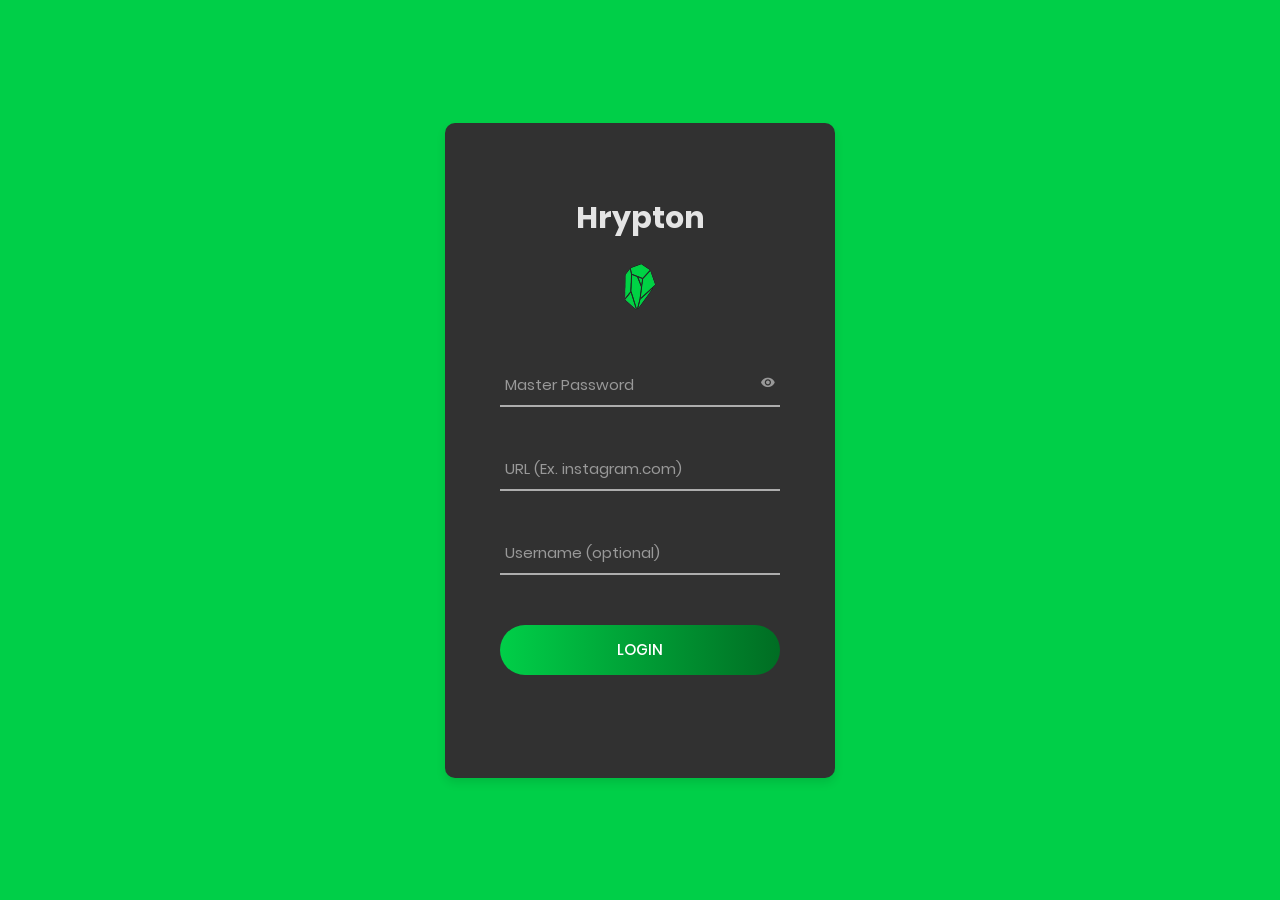
==== commit 74dbc03e: "web app ui ok" ====
--- a/webApp/index.html
+++ b/webApp/index.html
@@ -1,11 +1,11 @@
 <!DOCTYPE html>
 <html lang="en">
 <head>
-	<title>Login V2</title>
+	<title>Hrypton</title>
 	<meta charset="UTF-8">
 	<meta name="viewport" content="width=device-width, initial-scale=1">
 <!--===============================================================================================-->	
-	<link rel="icon" type="image/png" href="images/icons/favicon.ico"/>
+	<link rel="icon" type="image/png" href="../img/logo.png"/>
 <!--===============================================================================================-->
 	<link rel="stylesheet" type="text/css" href="vendor/bootstrap/css/bootstrap.min.css">
 <!--===============================================================================================-->
@@ -34,23 +34,28 @@
 			<div class="wrap-login100">
 				<form class="login100-form validate-form">
 					<span class="login100-form-title p-b-26">
-						Welcome
+						Hrypton
 					</span>
 					<span class="login100-form-title p-b-48">
-						<i class="zmdi zmdi-font"></i>
+						<img src="../img/logo.png"></img>
 					</span>
-
-					<div class="wrap-input100 validate-input" data-validate = "Valid email is: a@b.c">
-						<input class="input100" type="text" name="email">
-						<span class="focus-input100" data-placeholder="Email"></span>
-					</div>
 
 					<div class="wrap-input100 validate-input" data-validate="Enter password">
 						<span class="btn-show-pass">
 							<i class="zmdi zmdi-eye"></i>
 						</span>
 						<input class="input100" type="password" name="pass">
-						<span class="focus-input100" data-placeholder="Password"></span>
+						<span class="focus-input100" data-placeholder="Master Password"></span>
+					</div>
+
+					<div class="wrap-input100 validate-input" data-validate = "Valid email is: a@b.c">
+						<input class="input100" type="text" name="url">
+						<span class="focus-input100" data-placeholder="URL (Ex. instagram.com)"></span>
+					</div>
+
+					<div class="wrap-input100 validate-input" data-validate = "Valid email is: a@b.c">
+						<input class="input100" type="text" name="username">
+						<span class="focus-input100" data-placeholder="Username (optional)"></span>
 					</div>
 
 					<div class="container-login100-form-btn">
@@ -62,14 +67,8 @@
 						</div>
 					</div>
 
-					<div class="text-center p-t-115">
-						<span class="txt1">
-							Don’t have an account?
-						</span>
-
-						<a class="txt2" href="#">
-							Sign Up
-						</a>
+					<div class="text-center p-t-70">
+						
 					</div>
 				</form>
 			</div>
--- a/webApp/css/main.css
+++ b/webApp/css/main.css
@@ -0,0 +1,490 @@
+
+
+
+
+/*//////////////////////////////////////////////////////////////////
+[ FONT ]*/
+
+@font-face {
+  font-family: Poppins-Regular;
+  src: url('../fonts/poppins/Poppins-Regular.ttf'); 
+}
+
+@font-face {
+  font-family: Poppins-Medium;
+  src: url('../fonts/poppins/Poppins-Medium.ttf'); 
+}
+
+@font-face {
+  font-family: Poppins-Bold;
+  src: url('../fonts/poppins/Poppins-Bold.ttf'); 
+}
+
+@font-face {
+  font-family: Poppins-SemiBold;
+  src: url('../fonts/poppins/Poppins-SemiBold.ttf'); 
+}
+
+
+
+
+/*//////////////////////////////////////////////////////////////////
+[ RESTYLE TAG ]*/
+
+* {
+	margin: 0px; 
+	padding: 0px; 
+	box-sizing: border-box;
+}
+
+body, html {
+	height: 100%;
+	font-family: Poppins-Regular, sans-serif;
+}
+
+/*---------------------------------------------*/
+a {
+	font-family: Poppins-Regular;
+	font-size: 14px;
+	line-height: 1.7;
+	color: #666666;
+	margin: 0px;
+	transition: all 0.4s;
+	-webkit-transition: all 0.4s;
+  -o-transition: all 0.4s;
+  -moz-transition: all 0.4s;
+}
+
+a:focus {
+	outline: none !important;
+}
+
+a:hover {
+	text-decoration: none;
+  color: #6a7dfe;
+  color: -webkit-linear-gradient(left, #00CF48, #006D23);
+  color: -o-linear-gradient(left, #00CF48, #006D23);
+  color: -moz-linear-gradient(left, #00CF48, #006D23);
+  color: linear-gradient(left, #00CF48, #006D23);
+}
+
+/*---------------------------------------------*/
+h1,h2,h3,h4,h5,h6 {
+	margin: 0px;
+}
+
+p {
+	font-family: Poppins-Regular;
+	font-size: 14px;
+	line-height: 1.7;
+	color: #666666;
+	margin: 0px;
+}
+
+ul, li {
+	margin: 0px;
+	list-style-type: none;
+}
+
+
+/*---------------------------------------------*/
+input {
+	outline: none;
+	border: none;
+}
+
+textarea {
+  outline: none;
+  border: none;
+}
+
+textarea:focus, input:focus {
+  border-color: transparent !important;
+}
+
+input:focus::-webkit-input-placeholder { color:transparent; }
+input:focus:-moz-placeholder { color:transparent; }
+input:focus::-moz-placeholder { color:transparent; }
+input:focus:-ms-input-placeholder { color:transparent; }
+
+textarea:focus::-webkit-input-placeholder { color:transparent; }
+textarea:focus:-moz-placeholder { color:transparent; }
+textarea:focus::-moz-placeholder { color:transparent; }
+textarea:focus:-ms-input-placeholder { color:transparent; }
+
+input::-webkit-input-placeholder { color: #adadad;}
+input:-moz-placeholder { color: #adadad;}
+input::-moz-placeholder { color: #adadad;}
+input:-ms-input-placeholder { color: #adadad;}
+
+textarea::-webkit-input-placeholder { color: #adadad;}
+textarea:-moz-placeholder { color: #adadad;}
+textarea::-moz-placeholder { color: #adadad;}
+textarea:-ms-input-placeholder { color: #adadad;}
+
+/*---------------------------------------------*/
+button {
+	outline: none !important;
+	border: none;
+	background: transparent;
+}
+
+button:hover {
+	cursor: pointer;
+}
+
+iframe {
+	border: none !important;
+}
+
+
+/*//////////////////////////////////////////////////////////////////
+[ Utility ]*/
+.txt1 {
+  font-family: Poppins-Regular;
+  font-size: 13px;
+  color: #666666;
+  line-height: 1.5;
+}
+
+.txt2 {
+  font-family: Poppins-Regular;
+  font-size: 13px;
+  color: #333333;
+  line-height: 1.5;
+}
+
+/*//////////////////////////////////////////////////////////////////
+[ login ]*/
+
+.limiter {
+  width: 100%;
+  margin: 0 auto;
+}
+
+.container-login100 {
+  width: 100%;  
+  min-height: 100vh;
+  display: -webkit-box;
+  display: -webkit-flex;
+  display: -moz-box;
+  display: -ms-flexbox;
+  display: flex;
+  flex-wrap: wrap;
+  justify-content: center;
+  align-items: center;
+  padding: 15px;
+  background: #00CF48;  
+}
+
+.wrap-login100 {
+  width: 390px;
+  background: #313131;
+  border-radius: 10px;
+  overflow: hidden;
+  padding: 77px 55px 33px 55px;
+
+  box-shadow: 0 5px 10px 0px rgba(0, 0, 0, 0.1);
+  -moz-box-shadow: 0 5px 10px 0px rgba(0, 0, 0, 0.1);
+  -webkit-box-shadow: 0 5px 10px 0px rgba(0, 0, 0, 0.1);
+  -o-box-shadow: 0 5px 10px 0px rgba(0, 0, 0, 0.1);
+  -ms-box-shadow: 0 5px 10px 0px rgba(0, 0, 0, 0.1);
+}
+
+
+/*------------------------------------------------------------------
+[ Form ]*/
+
+.login100-form {
+  width: 100%;
+}
+
+.login100-form-title {
+  display: block;
+  font-family: Poppins-Bold;
+  font-size: 30px;
+  color: #E4E4E4;
+  line-height: 1.2;
+  text-align: center;
+}
+.login100-form-title i {
+  font-size: 60px;
+}
+
+/*------------------------------------------------------------------
+[ Input ]*/
+
+.wrap-input100 {
+  width: 100%;
+  position: relative;
+  border-bottom: 2px solid #adadad;
+  margin-bottom: 37px;
+}
+
+.input100 {
+  font-family: Poppins-Regular;
+  font-size: 15px;
+  color: #fff;
+  line-height: 1.2;
+
+  display: block;
+  width: 100%;
+  height: 45px;
+  background: transparent;
+  padding: 0 5px;
+}
+
+/*---------------------------------------------*/ 
+.focus-input100 {
+  position: absolute;
+  display: block;
+  width: 100%;
+  height: 100%;
+  top: 0;
+  left: 0;
+  pointer-events: none;
+}
+
+.focus-input100::before {
+  content: "";
+  display: block;
+  position: absolute;
+  bottom: -2px;
+  left: 0;
+  width: 0;
+  height: 2px;
+
+  -webkit-transition: all 0.4s;
+  -o-transition: all 0.4s;
+  -moz-transition: all 0.4s;
+  transition: all 0.4s;
+
+  background: #6a7dfe;
+  background: -webkit-linear-gradient(left, #00CF48, #006D23);
+  background: -o-linear-gradient(left, #00CF48, #006D23);
+  background: -moz-linear-gradient(left, #00CF48, #006D23);
+  background: linear-gradient(left, #00CF48, #006D23);
+}
+
+.focus-input100::after {
+  font-family: Poppins-Regular;
+  font-size: 15px;
+  color: #999999;
+  line-height: 1.2;
+
+  content: attr(data-placeholder);
+  display: block;
+  width: 100%;
+  position: absolute;
+  top: 16px;
+  left: 0px;
+  padding-left: 5px;
+
+  -webkit-transition: all 0.4s;
+  -o-transition: all 0.4s;
+  -moz-transition: all 0.4s;
+  transition: all 0.4s;
+}
+
+.input100:focus + .focus-input100::after {
+  top: -15px;
+}
+
+.input100:focus + .focus-input100::before {
+  width: 100%;
+}
+
+.has-val.input100 + .focus-input100::after {
+  top: -15px;
+}
+
+.has-val.input100 + .focus-input100::before {
+  width: 100%;
+}
+
+/*---------------------------------------------*/
+.btn-show-pass {
+  font-size: 15px;
+  color: #999999;
+
+  display: -webkit-box;
+  display: -webkit-flex;
+  display: -moz-box;
+  display: -ms-flexbox;
+  display: flex;
+  align-items: center;
+  position: absolute;
+  height: 100%;
+  top: 0;
+  right: 0;
+  padding-right: 5px;
+  cursor: pointer;
+  -webkit-transition: all 0.4s;
+  -o-transition: all 0.4s;
+  -moz-transition: all 0.4s;
+  transition: all 0.4s;
+}
+
+.btn-show-pass:hover {
+  color: #00CF48;
+  color: -webkit-linear-gradient(left, #00CF48, #006D23);
+  color: -o-linear-gradient(left, #00CF48, #006D23);
+  color: -moz-linear-gradient(left, #00CF48, #006D23);
+  color: linear-gradient(left, #00CF48, #006D23);
+}
+
+.btn-show-pass.active {
+  color: #6a7dfe;
+  color: -webkit-linear-gradient(left, #00CF48, #006D23);
+  color: -o-linear-gradient(left, #00CF48, #006D23);
+  color: -moz-linear-gradient(left, #00CF48, #006D23);
+  color: linear-gradient(left, #00CF48, #006D23);
+}
+
+
+
+/*------------------------------------------------------------------
+[ Button ]*/
+.container-login100-form-btn {
+  display: -webkit-box;
+  display: -webkit-flex;
+  display: -moz-box;
+  display: -ms-flexbox;
+  display: flex;
+  flex-wrap: wrap;
+  justify-content: center;
+  padding-top: 13px;
+}
+
+.wrap-login100-form-btn {
+  width: 100%;
+  display: block;
+  position: relative;
+  z-index: 1;
+  border-radius: 25px;
+  overflow: hidden;
+  margin: 0 auto;
+}
+
+.login100-form-bgbtn {
+  position: absolute;
+  z-index: -1;
+  width: 300%;
+  height: 100%;
+  background: #a64bf4;
+  background: -webkit-linear-gradient(right, #00CF48, #006D23, #00CF48, #006D23);
+  background: -o-linear-gradient(right, #00CF48, #006D23, #00CF48, #006D23);
+  background: -moz-linear-gradient(right, #00CF48, #006D23, #00CF48, #006D23);
+  background: linear-gradient(right, #00CF48, #006D23, #00CF48, #006D23);
+  top: 0;
+  left: -100%;
+
+  -webkit-transition: all 0.4s;
+  -o-transition: all 0.4s;
+  -moz-transition: all 0.4s;
+  transition: all 0.4s;
+}
+
+.login100-form-btn {
+  font-family: Poppins-Medium;
+  font-size: 15px;
+  color: #fff;
+  line-height: 1.2;
+  text-transform: uppercase;
+
+  display: -webkit-box;
+  display: -webkit-flex;
+  display: -moz-box;
+  display: -ms-flexbox;
+  display: flex;
+  justify-content: center;
+  align-items: center;
+  padding: 0 20px;
+  width: 100%;
+  height: 50px;
+}
+
+.wrap-login100-form-btn:hover .login100-form-bgbtn {
+  left: 0;
+}
+
+
+/*------------------------------------------------------------------
+[ Responsive ]*/
+
+@media (max-width: 576px) {
+  .wrap-login100 {
+    padding: 77px 15px 33px 15px;
+  }
+}
+
+
+
+/*------------------------------------------------------------------
+[ Alert validate ]*/
+
+.validate-input {
+  position: relative;
+}
+
+.alert-validate::before {
+  content: attr(data-validate);
+  position: absolute;
+  max-width: 70%;
+  background-color: #313131;
+  border: 1px solid #c80000;
+  border-radius: 2px;
+  padding: 4px 25px 4px 10px;
+  top: 50%;
+  -webkit-transform: translateY(-50%);
+  -moz-transform: translateY(-50%);
+  -ms-transform: translateY(-50%);
+  -o-transform: translateY(-50%);
+  transform: translateY(-50%);
+  right: 0px;
+  pointer-events: none;
+
+  font-family: Poppins-Regular;
+  color: #c80000;
+  font-size: 13px;
+  line-height: 1.4;
+  text-align: left;
+
+  visibility: hidden;
+  opacity: 0;
+
+  -webkit-transition: opacity 0.4s;
+  -o-transition: opacity 0.4s;
+  -moz-transition: opacity 0.4s;
+  transition: opacity 0.4s;
+}
+
+.alert-validate::after {
+  content: "\f06a";
+  font-family: FontAwesome;
+  font-size: 16px;
+  color: #c80000;
+
+  display: block;
+  position: absolute;
+  background-color: #313131;
+  top: 50%;
+  -webkit-transform: translateY(-50%);
+  -moz-transform: translateY(-50%);
+  -ms-transform: translateY(-50%);
+  -o-transform: translateY(-50%);
+  transform: translateY(-50%);
+  right: 5px;
+}
+
+.alert-validate:hover:before {
+  visibility: visible;
+  opacity: 1;
+}
+
+@media (max-width: 992px) {
+  .alert-validate::before {
+    visibility: visible;
+    opacity: 1;
+  }
+}
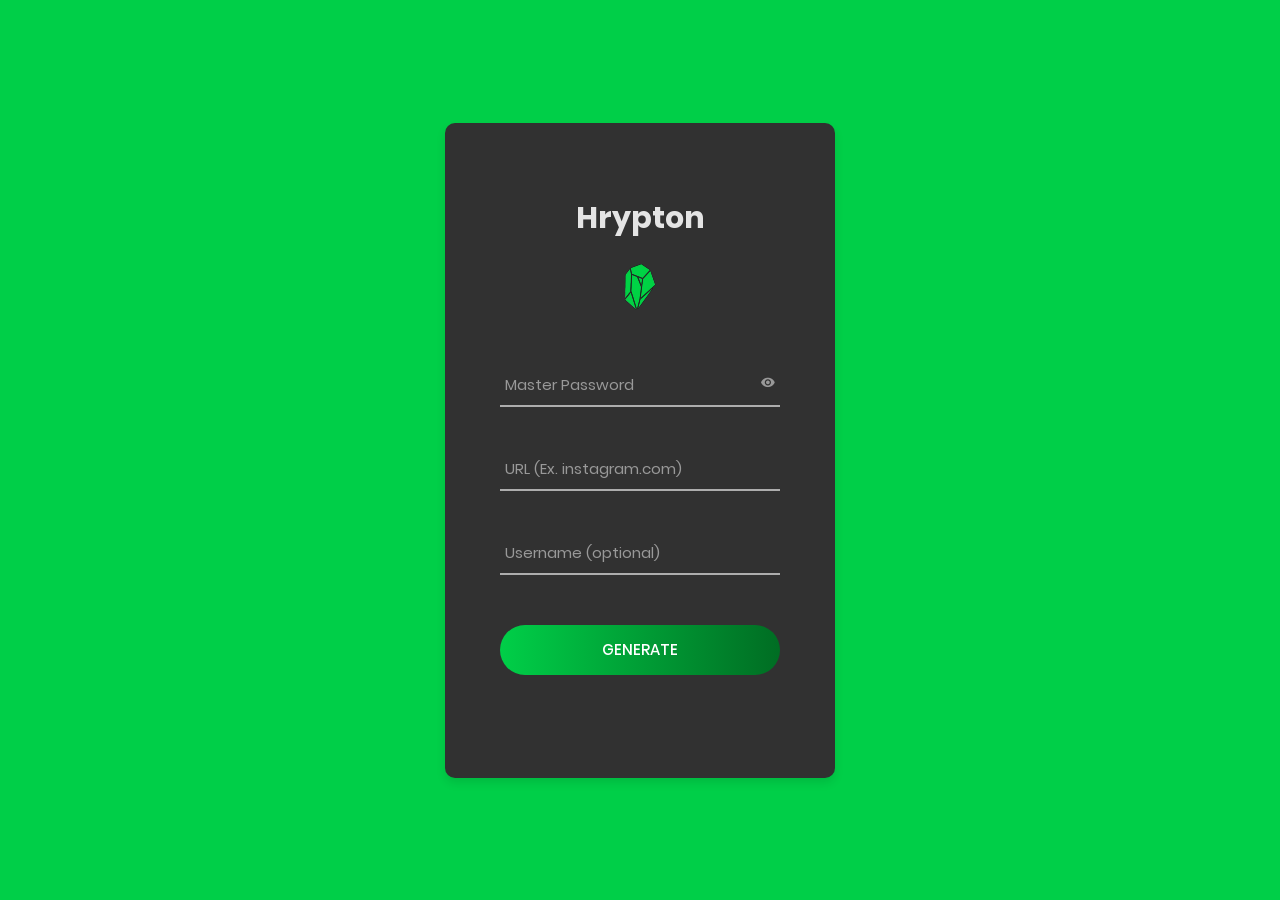
==== commit f7a3b5a2: "validation done. jquery is cool :)" ====
--- a/webApp/index.html
+++ b/webApp/index.html
@@ -32,7 +32,7 @@
 	<div class="limiter">
 		<div class="container-login100">
 			<div class="wrap-login100">
-				<form class="login100-form validate-form">
+				<div class="login100-form validate-form">
 					<span class="login100-form-title p-b-26">
 						Hrypton
 					</span>
@@ -62,7 +62,7 @@
 						<div class="wrap-login100-form-btn">
 							<div class="login100-form-bgbtn"></div>
 							<button class="login100-form-btn">
-								Login
+								Generate
 							</button>
 						</div>
 					</div>
@@ -70,7 +70,7 @@
 					<div class="text-center p-t-70">
 						
 					</div>
-				</form>
+				</div>
 			</div>
 		</div>
 	</div>
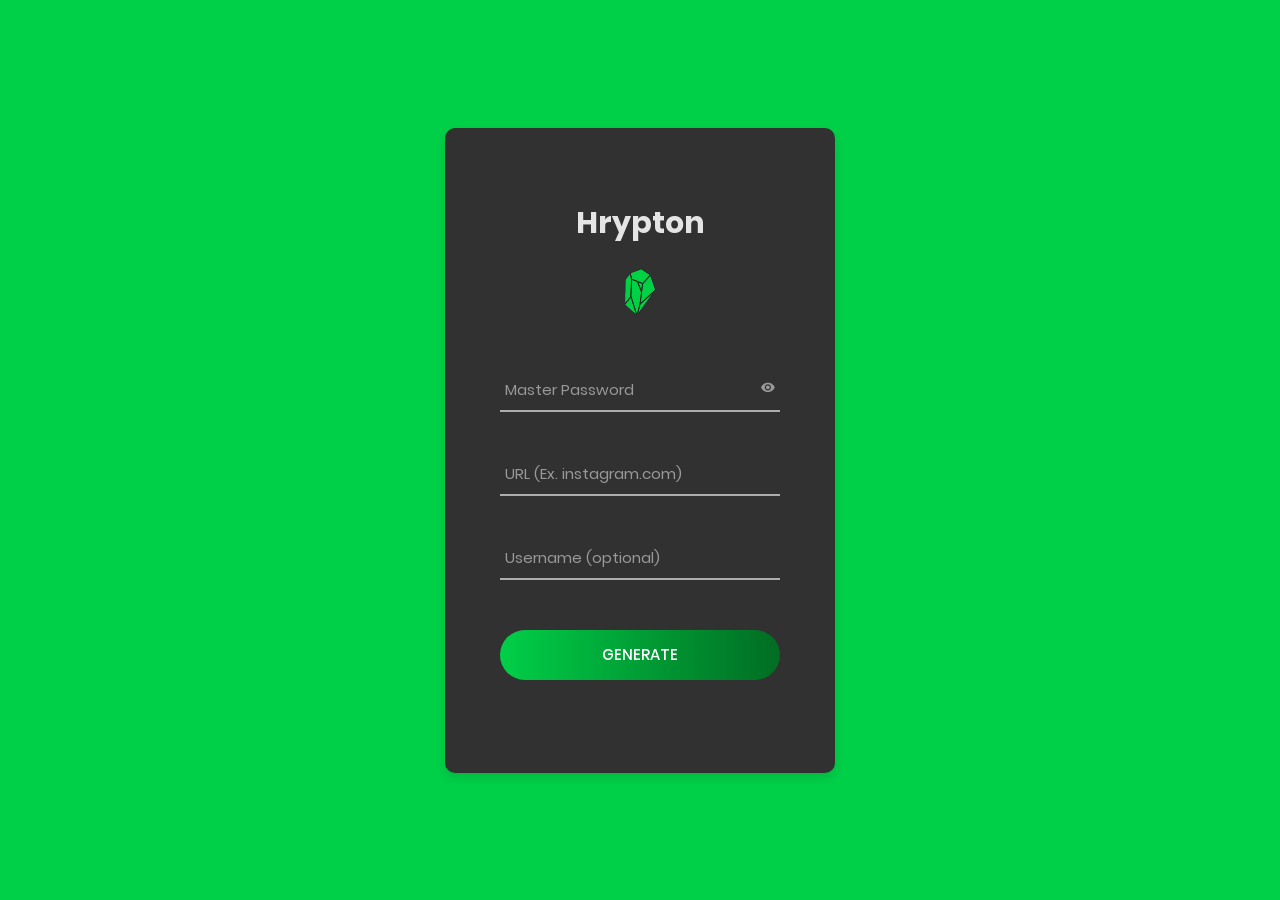
==== commit 34bcdc94: "pash is on ui pash bug fixed" ====
--- a/webApp/index.html
+++ b/webApp/index.html
@@ -58,7 +58,7 @@
 						<span class="focus-input100" data-placeholder="Username (optional)"></span>
 					</div>
 
-					<div class="container-login100-form-btn">
+					<div class="container-login100-form-btn p-b-60">
 						<div class="wrap-login100-form-btn">
 							<div class="login100-form-bgbtn"></div>
 							<button class="login100-form-btn">
@@ -67,7 +67,7 @@
 						</div>
 					</div>
 
-					<div class="text-center p-t-70">
+					<div class="login100-output text-center " style="color: #ffffff;">
 						
 					</div>
 				</div>
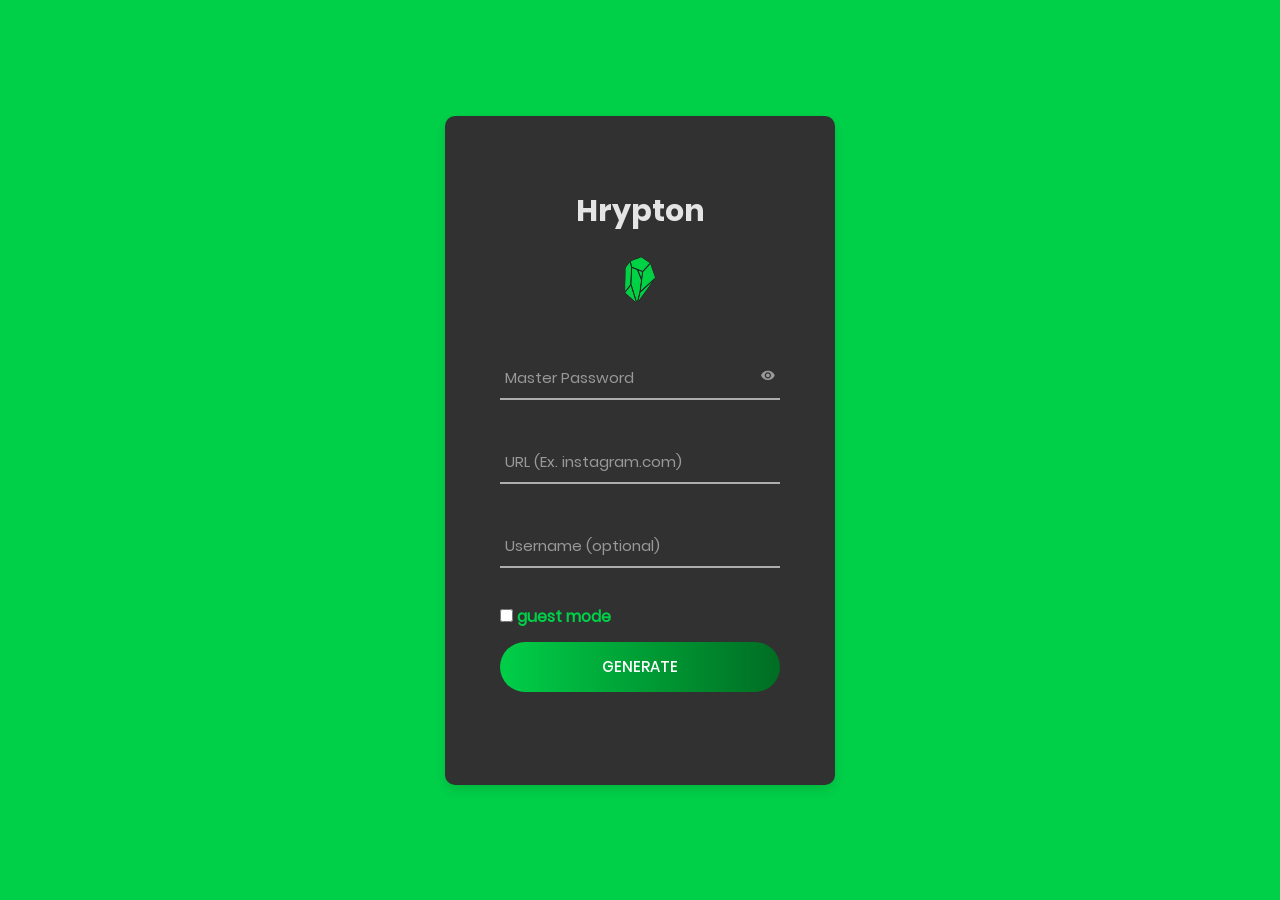
==== commit 88bbc19b: "guest mode added" ====
--- a/webApp/index.html
+++ b/webApp/index.html
@@ -58,6 +58,8 @@
 						<span class="focus-input100" data-placeholder="Username (optional)"></span>
 					</div>
 
+					<input type="checkbox" class="login100-guest" value="Bike"> <b style="color: #00cf48;"> guest mode </b><br>
+
 					<div class="container-login100-form-btn p-b-60">
 						<div class="wrap-login100-form-btn">
 							<div class="login100-form-bgbtn"></div>
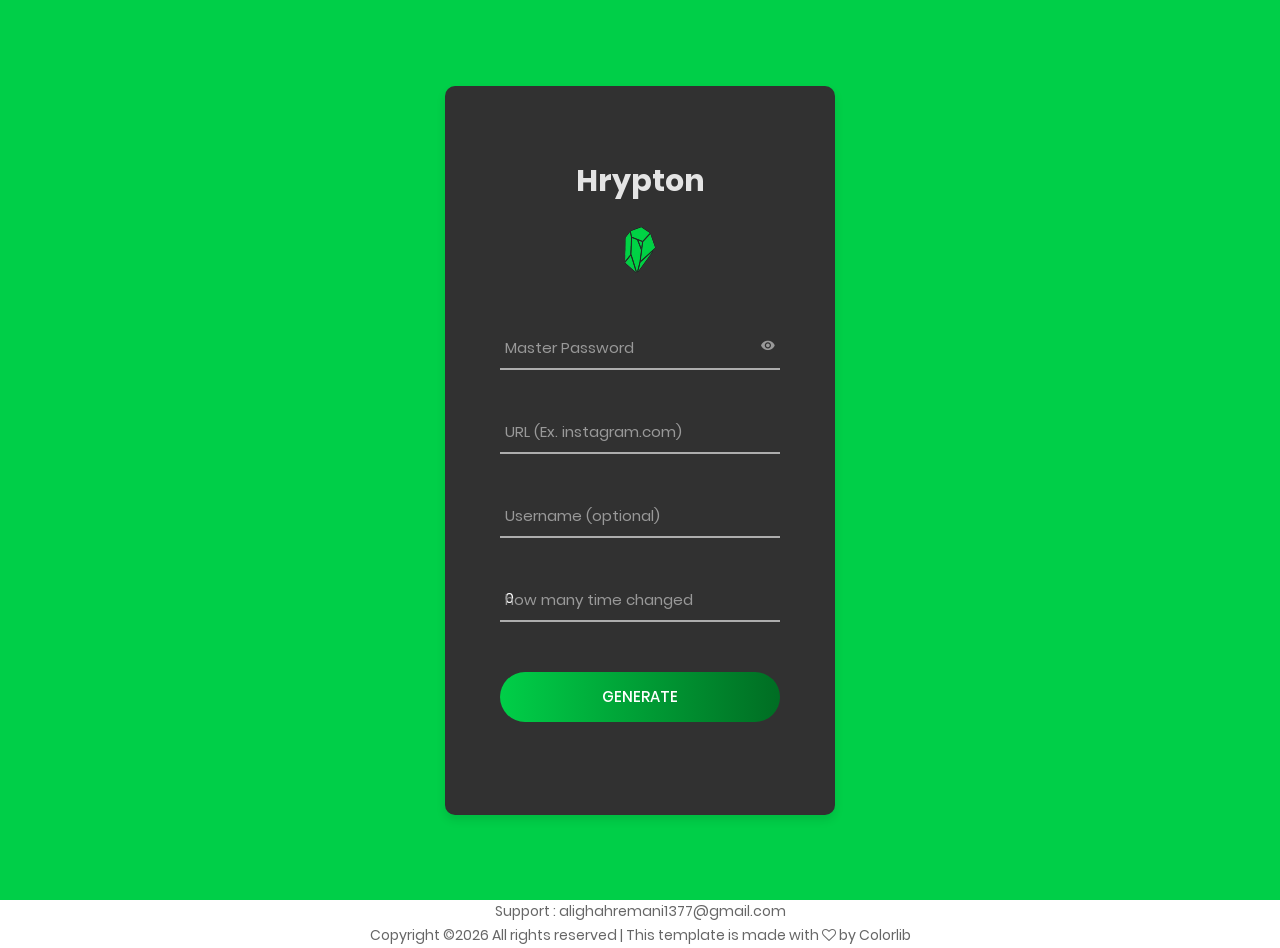
==== commit 9091f7d3: "0. firefox add-on added 1. android new release uploaded 2. bazzar link added for android 3. how many" ====
--- a/webApp/index.html
+++ b/webApp/index.html
@@ -58,7 +58,10 @@
 						<span class="focus-input100" data-placeholder="Username (optional)"></span>
 					</div>
 
-					<input type="checkbox" class="login100-guest" value="Bike"> <b style="color: #00cf48;"> guest mode </b><br>
+					<div class="wrap-input100 validate-input" data-validate = "Valid email is: a@b.c">
+						<input class="input100" type="text" name="how_may_time_changed" value="0" >
+						<span class="focus-input100" data-placeholder="how many time changed"></span>
+					</div>
 
 					<div class="container-login100-form-btn p-b-60">
 						<div class="wrap-login100-form-btn">
@@ -78,7 +81,38 @@
 	</div>
 	
 
-	<div id="dropDownSelect1"></div>
+	
+	 <!--------------------------------------colorlib copy right(dont remove)------------------------------->
+	 <footer class="footer">
+
+        <div class="copy-right_text">
+            <div class="container">
+                <div class="footer_border"></div>
+                <div class="row">
+                    <div class="col-xl-12">
+                        <p class="copy_right text-center">
+                          Support : alighahremani1377@gmail.com
+                        </p>
+                    </div>
+                </div>
+            </div>
+        </div>
+       
+        <div class="copy-right_text">
+            <div class="container">
+                <div class="footer_border"></div>
+                <div class="row">
+                    <div class="col-xl-12">
+                        <p class="copy_right text-center">
+                            <!-- Link back to Colorlib can't be removed. Template is licensed under CC BY 3.0. -->
+Copyright &copy;<script>document.write(new Date().getFullYear());</script> All rights reserved | This template is made with <i class="fa fa-heart-o" aria-hidden="true"></i> by <a href="https://colorlib.com" target="_blank">Colorlib</a>
+<!-- Link back to Colorlib can't be removed. Template is licensed under CC BY 3.0. -->
+                        </p>
+                    </div>
+                </div>
+            </div>
+        </div>
+    </footer>
 	
 <!--===============================================================================================-->
 	<script src="vendor/jquery/jquery-3.2.1.min.js"></script>
